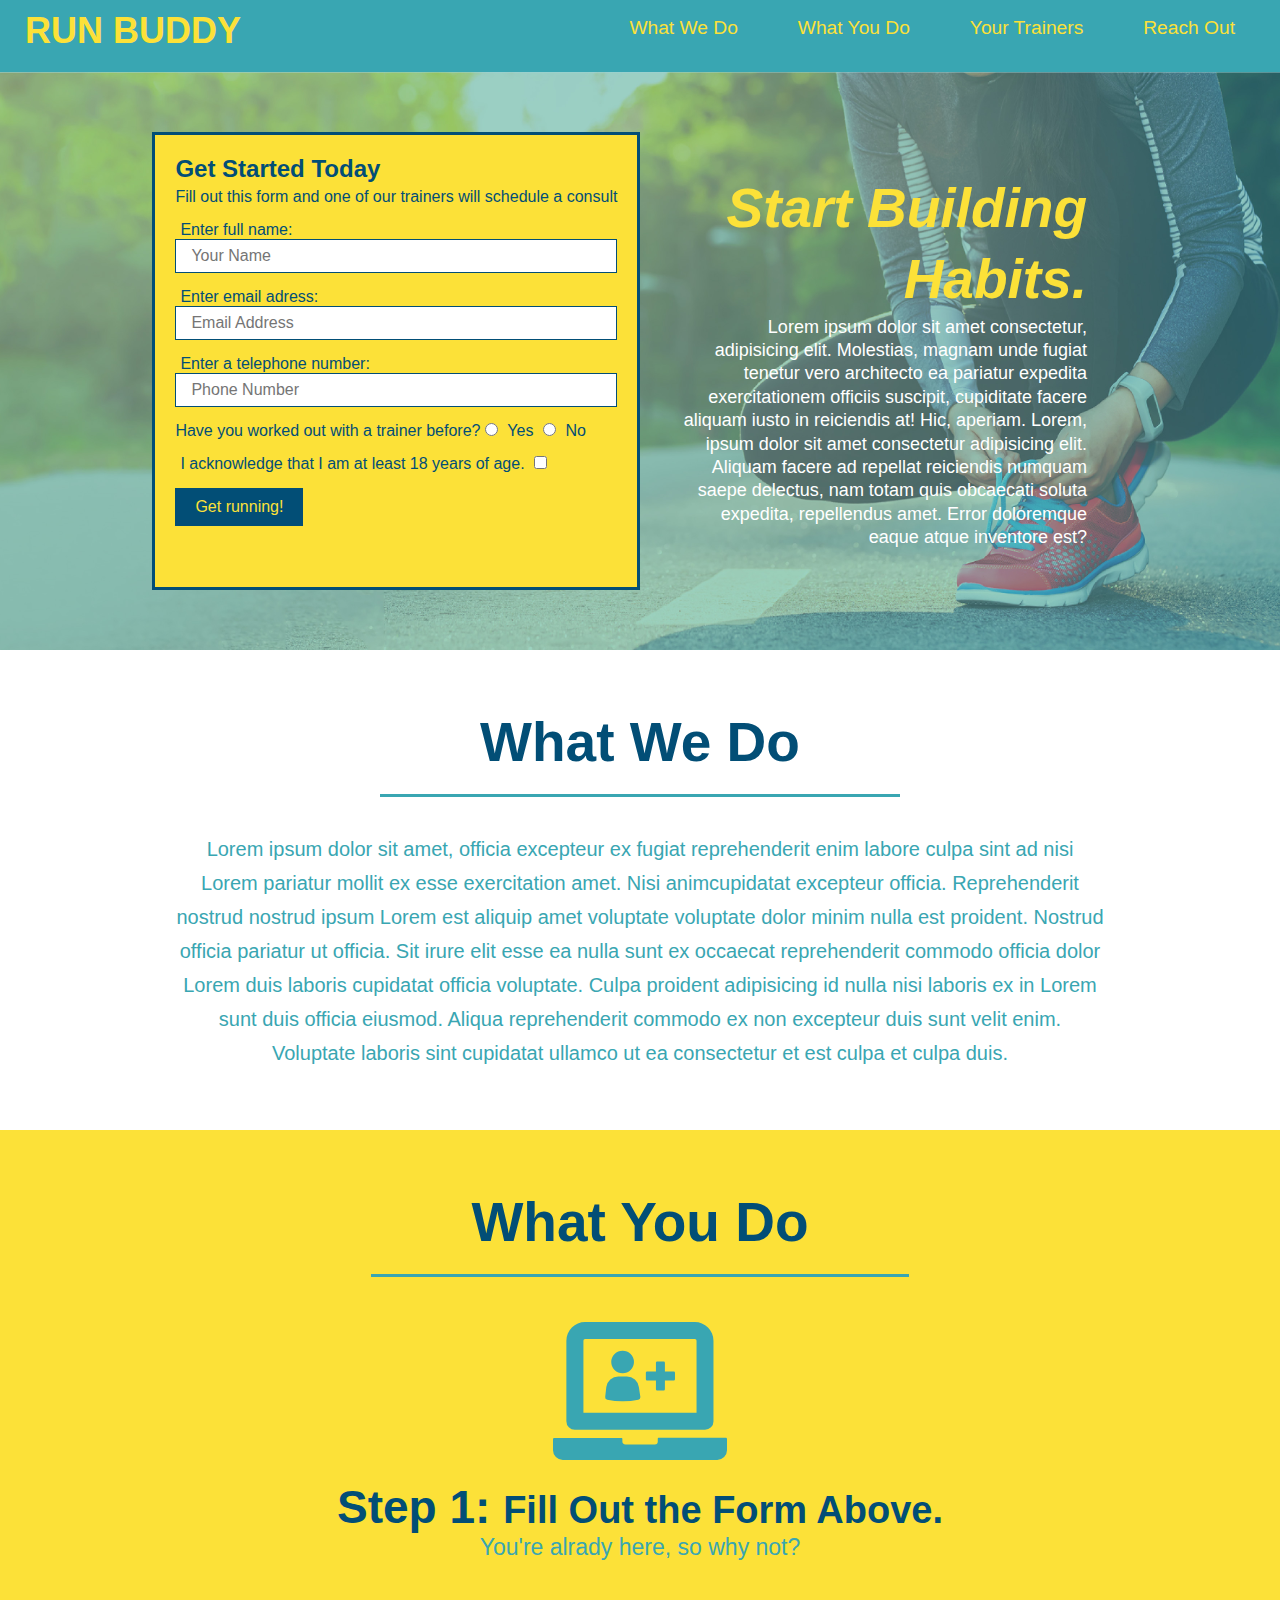
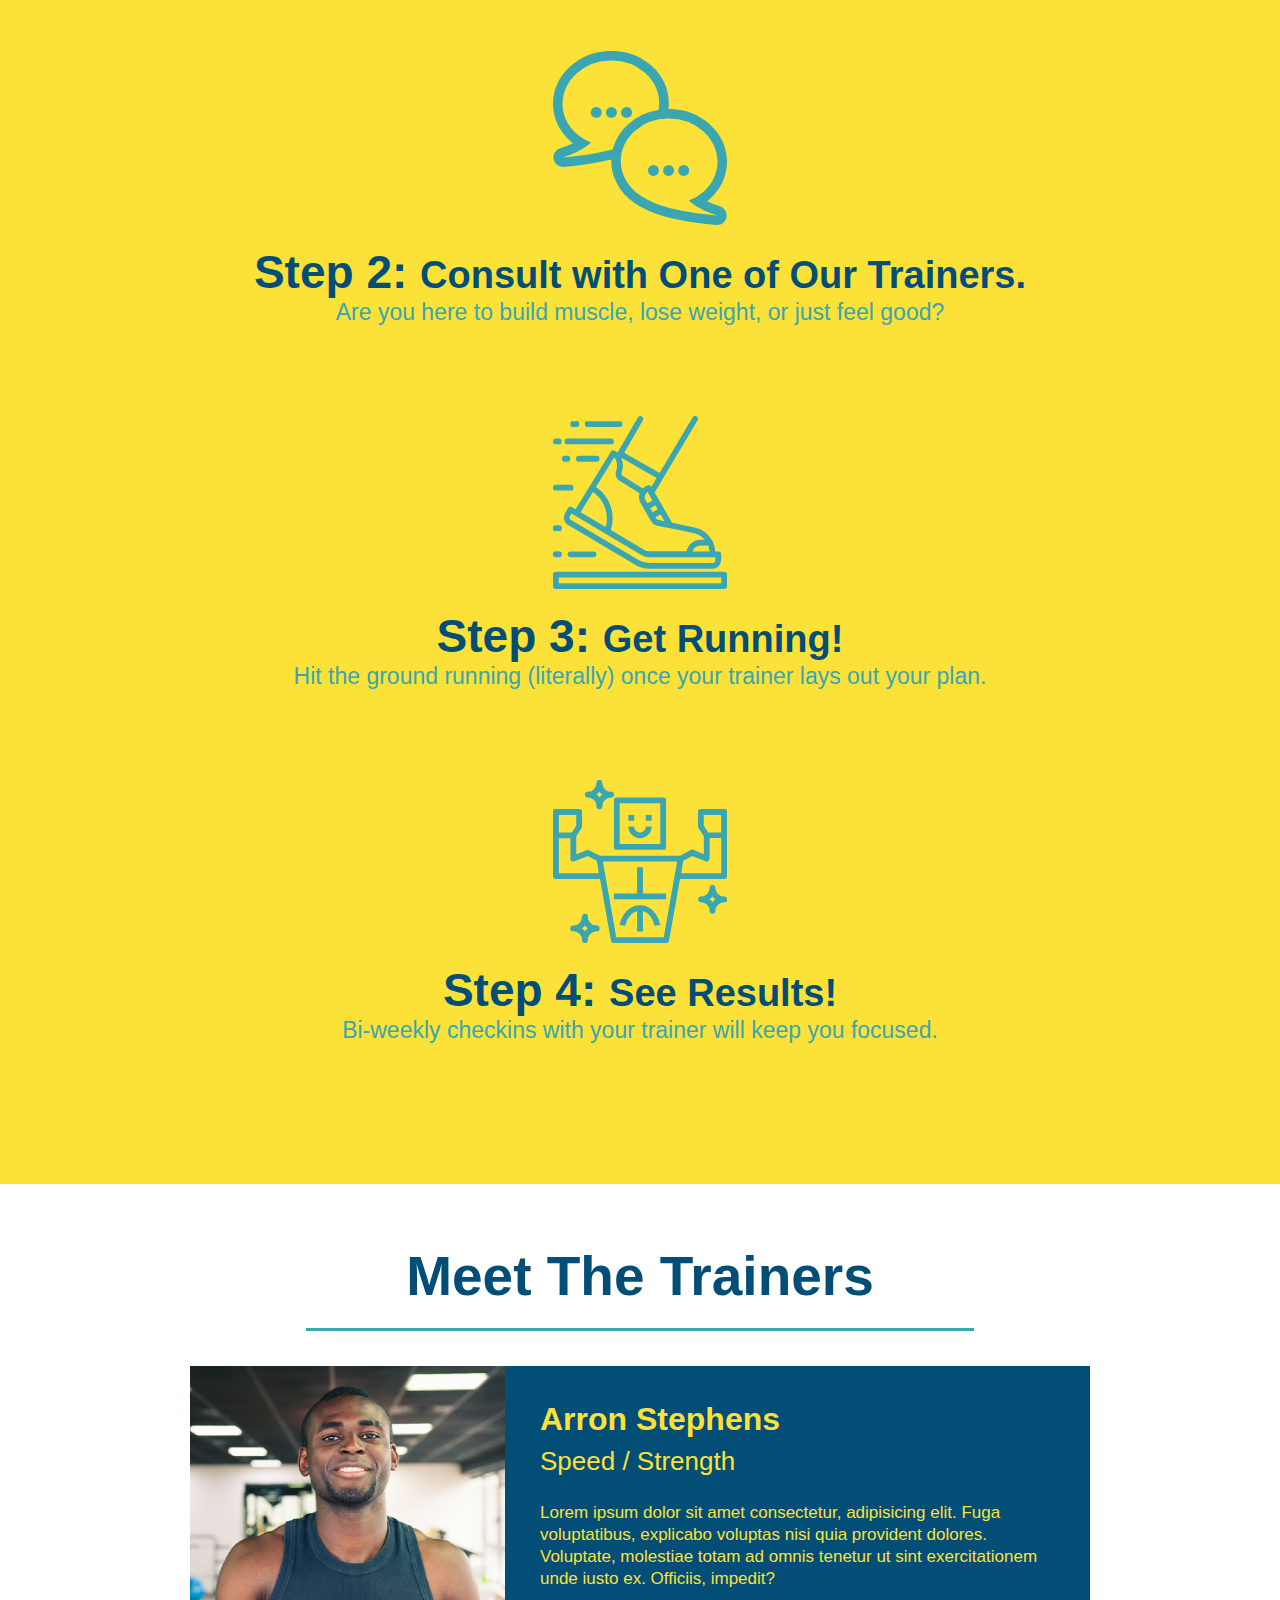
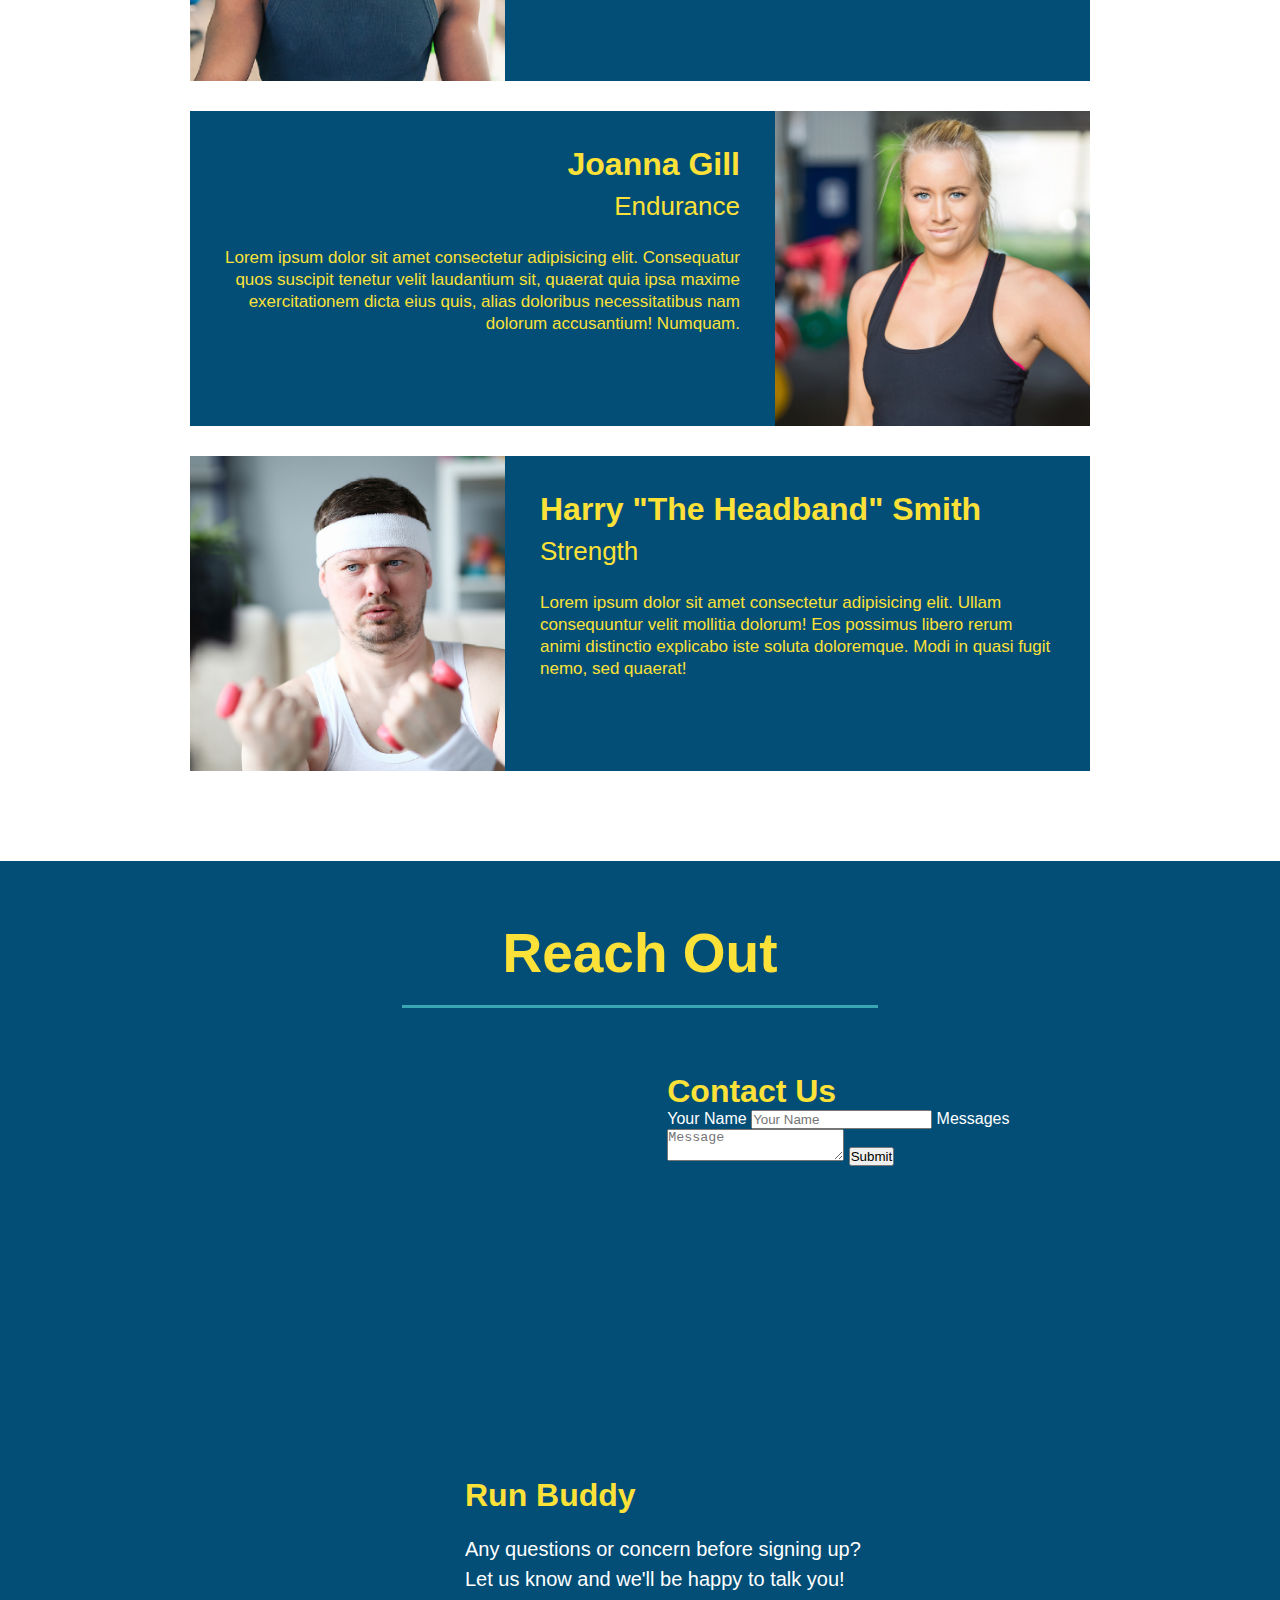
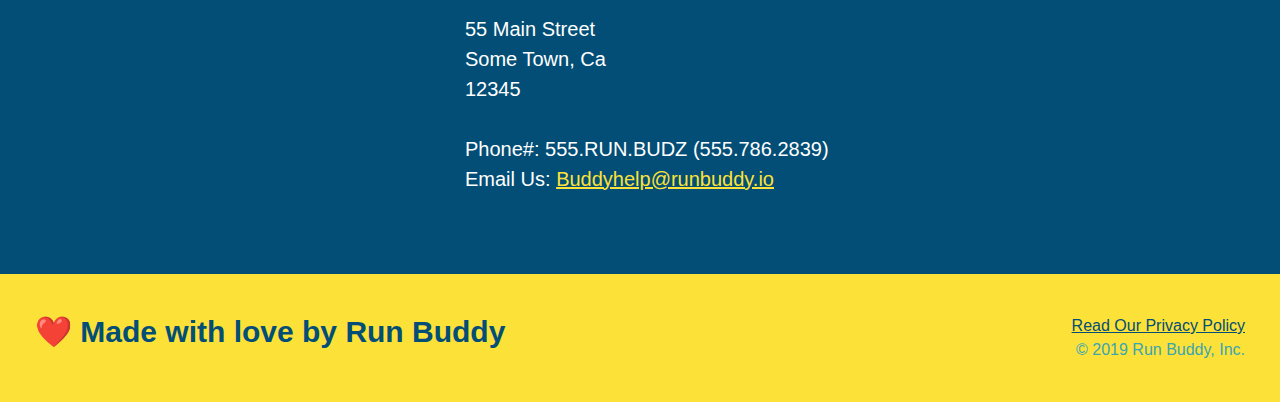
==== index.html @ 0b2ccf2e "add flexbox to the hero" ====
<!DOCTYPE html5>
<html lang="en">
    <head>
        <meta charset="UTF-8"  />
        <title>Run Buddy</title>
        <link rel="stylesheet" href="./assets/css/style.css" />        
    </head>
    <body>
        <!-- navigation -->
        <header>
            <h1>
                <a heref="/">RUN BUDDY</a>
            </h1>
            <nav>
                <!-- Unordered list element -->
                <ul>
                    <!-- list item element -->
                    <li>
                        <!-- Anchor element -->
                        <a href="#what-we-do">What We Do</a>
                    </li>
                    <li>
                       <a href="#what-you-do">What You Do</a>
                    </li>
                    <li>
                        <a href="#your-trainers">Your Trainers</a>
                    </li>
                    <li>
                        <a href="#reach-out">Reach Out</a>
                    </li>
                </ul>
            </nav>
        </header>
        <section class="hero">
            <div class="hero-form">
                <h3>Get Started Today</h3>
                <p>Fill out this form and one of our trainers will schedule a consult</p>
                <!-- Form Element -->
                <form>
                    <!-- Input label for name -->
                    <label for="name">Enter full name:</label>
                    <input type="text" placeholder="Your Name" name="name" id="name" class="form-input" />
                    <!-- Input for email adress -->
                    
                    <label for="email">Enter email adress:</label>
                    <input type="email" placeholder="Email Address" name="email" id="email" class="form-input" />
                    <!-- Input for phone number -->
                    
                    <label for="phone">Enter a telephone number:</label>
                    <input type="tel" placeholder="Phone Number" name="phone" id="phone" class="form-input" />
                    <p>
                        Have you worked out with a trainer before?
                        <input type="radio" name="trainer-confirm" id="trainer-yes" />
                        <label for="trainer-yes">Yes</label>
                        <input type="radio" name="trainer-confirm" id="trainer-no" />
                        <label for="trainer-no">No</label>
                    </p>
                    <p>
                        <label for="checkbox">
                            I acknowledge that I am at least 18 years of age.
                        </label>
                         <input type="checkbox" name="age-confirm" id="checkbox">   
                    </p>
                    <button type="submit"> 
                        Get running!
                    </button>
                </form>
            </div>
            <div class="hero-cta">
                <h2>Start Building Habits.</h2>
                <p>
                    Lorem ipsum dolor sit amet consectetur, adipisicing elit. Molestias, magnam unde fugiat tenetur vero architecto ea pariatur expedita exercitationem officiis suscipit, cupiditate facere aliquam iusto in reiciendis at! Hic, aperiam.
                    Lorem, ipsum dolor sit amet consectetur adipisicing elit. Aliquam facere ad repellat reiciendis numquam saepe delectus, nam totam quis obcaecati soluta expedita, repellendus amet. Error doloremque eaque atque inventore est?
                </p>
            </div>

        </section>

        <!-- hero/jumbotron -->

        <!-- "what we do" section -->
        <section id="what-we-do" class="intro">
            <h2 class="section-title primary-border">What We Do</h2>
            <p>Lorem ipsum dolor sit amet, officia excepteur ex fugiat reprehenderit enim
            labore culpa sint ad nisi Lorem pariatur mollit ex esse exercitation amet. Nisi
            animcupidatat excepteur officia. Reprehenderit nostrud nostrud ipsum Lorem est
            aliquip amet voluptate voluptate dolor minim nulla est proident. Nostrud officia
            pariatur ut officia. Sit irure elit esse ea nulla sunt ex occaecat reprehenderit
            commodo officia dolor Lorem duis laboris cupidatat officia voluptate. Culpa
            proident adipisicing id nulla nisi laboris ex in Lorem sunt duis officia
            eiusmod. Aliqua reprehenderit commodo ex non excepteur duis sunt velit enim.
            Voluptate laboris sint cupidatat ullamco ut ea consectetur et est culpa et
            culpa duis.
        </p>
        </section>

        <!-- "what you do" section -->
        <section id="what-you-do" class="steps">
            <h2 class="section-title secondary-border">What You Do</h2>
            <div>
                <img src="./assets/images/step-1.svg" alt="step 1">
                <h3>Step 1: <span>Fill Out the Form Above.</span></h3>
                <p>You're alrady here, so why not?</p>
            </div>
            <div>
                <img src="./assets/images/step-2.svg" alt="step 2">
                <h3>Step 2: <span>Consult with One of Our Trainers.</span></h3>
                <p>Are you here to build muscle, lose weight, or just feel good?</p>
            </div>
            <div>
                <img src="./assets/images/step-3.svg" alt="step 3">
                <h3>Step 3: <span>Get Running!</span></h3>
                <p>Hit the ground running (literally) once your trainer lays out your plan.</p>
            </div>
            <div>
                <img src="./assets/images/step-4.svg" alt="step 4">
                <h3>Step 4: <span>See Results!</span></h3>
                <p>Bi-weekly checkins with your trainer will keep you focused.</p>
            </div>
        </section>

        <!-- "meet the trainers" section-->
        <section id="your-trainers" class="trainers">
            <h2 class="section-title primary-border">Meet The Trainers</h2>
            <article class="trainer">
                <img src="./assets/images/trainer-1.jpg" alt="Arron Stephens in the gym">
                <div class="trainer-bio text-left">
                    <h3>Arron Stephens</h3>
                    <h4>Speed / Strength</h4>
                    <p>
                        Lorem ipsum dolor sit amet consectetur, adipisicing elit. Fuga voluptatibus, explicabo voluptas nisi quia provident dolores. Voluptate, molestiae totam ad omnis tenetur ut sint exercitationem unde iusto ex. Officiis, impedit?
                    </p>
                </div>
            </article>
            <article class="trainer-2">
                <img src="./assets/images/trainer-2.jpg" alt="Joanna Gill in the gym">
                <div class="trainer-bio-2 text-right">
                    <h3>Joanna Gill</h3>
                    <h4>Endurance</h4>
                    <p>
                        Lorem ipsum dolor sit amet consectetur adipisicing elit. Consequatur quos suscipit tenetur velit laudantium sit, quaerat quia ipsa maxime exercitationem dicta eius quis, alias doloribus necessitatibus nam dolorum accusantium! Numquam.
                    </p>
                </div>
            </article>
            <article class="trainer">
                <img src="./assets/images/trainer-3.jpg" alt="Harry Smith carrying weights">
                <div class="trainer-bio text-left">
                    <h3>Harry "The Headband" Smith</h3>
                    <h4>Strength</h4>
                    <p>Lorem ipsum dolor sit amet consectetur adipisicing elit. Ullam consequuntur velit mollitia dolorum! Eos possimus libero rerum animi distinctio explicabo iste soluta doloremque. Modi in quasi fugit nemo, sed quaerat!</p>
                </div>
            </article>
        </section>

        <!-- "reach out" section-->
        <section id="reach-out" class="contact">
            <h2 class="section-title secondary-border">Reach Out</h2>
            <div class="contact-info">
                <iframe src="https://www.google.com/maps/embed?pb=!1m18!1m12!1m3!1d55130.48835292539!2d-81.58523790786124!3d30.27539481930616!2m3!1f0!2f0!3f0!3m2!1i1024!2i768!4f13.1!3m3!1m2!1s0x88e5b57528f1105f%3A0x3a26abebd5efa899!2s9750%20Anders%20Blvd%2C%20Jacksonville%2C%20FL%2032246!5e0!3m2!1sen!2sus!4v1619059342666!5m2!1sen!2sus" width="600" height="450" style="border:0;" allowfullscreen="" loading="lazy"></iframe>
                <div class="contact-form">
                    <h3>Contact Us</h3>
                    <form>
                        <label for="contact-name">Your Name</label>
                        <input type="text" id="contact-name" placeholder="Your Name">

                        <label for="contact-message">Messages</label>
                        <textarea id="contact-message" placeholder="Message"></textarea>

                        <button type="submit">Submit</button>
                    </form>
                </div>
                <div>
                <h3>Run Buddy</h3>
                <p>Any questions or concern before signing up?
                <br>
                Let us know and we'll be happy to talk you!
                </p>
                <address>
                    55 Main Street <br>
                    Some Town, Ca <br>
                    12345 <br>
                    <br>
                    Phone#: 555.RUN.BUDZ (555.786.2839) <br>
                    Email Us: <a href="mailto:buddyhelp@runbuddy.io">Buddyhelp@runbuddy.io</a>
                </address>
                </div>
            </div>
        </section>

        <!-- footer -->
        <footer>
            <h2>❤️ Made with love by Run Buddy</h2>
            <div>
                <a href="./privacy-policy.html">Read Our Privacy Policy</a><br />
                &copy; 2019 Run Buddy, Inc.
            </div>
        </footer>
    </body>
</html>
---- assets/css/style.css ----
* {
  margin: 0;
  padding: 0;
  box-sizing: border-box;
}
header {
  /* Padding can be applied all together */
  padding-top: 10px;
  padding-right: 15px;
  padding-bottom: 20px;
  padding-left: 25px;
  background-color: #39a6b2;
  display: flex;
  justify-content: space-between;
  flex-wrap: wrap;
}

header a {
  /* header a considers all the headers */
  text-decoration: none;
  color: #fce138;
}
body {
  /* This is how you leave a comment in CSS */
  color: #39a6b2;
  font-family: Helvetica, Arial, sans-serif;
}
header nav {
  margin: 7px 0;
}
header nav ul {
  display: flex;
  flex-wrap: wrap;
  justify-content: space-between;
  align-items: center;
  list-style: none;
}
header nav ul li a {
  margin: 0 30px;
  font-weight: lighter;
  font-size: 1.5vw;
}
header h1 {
  font-weight: bold;
  font-size: 36px;
  color: #fce138;
  margin: 0;
}
footer {
  display: flex;
  background: #fce138;
  width: 100%;
  padding: 40px 35px;
  justify-content: space-between;
  flex-wrap: wrap;
}
footer h2 {
  color: #024e76;
  font-size: 30px;
  margin: 0;
}
footer div {
  line-height: 1.5;
  text-align: right;
}
footer a {
  color: #024e76;
}
section {
  padding: 60px;
}
/* Hero style start */
.hero {
  background-image: url(../images/flipped-hero-image.jpg);
  background-size: cover;
  background-position: center;
  display: flex;
  justify-content: center;
  flex-wrap: wrap;
}
.hero-form {
  background-color: #fce138;
  padding: 20px;
  color: #024e76;
  border: solid 3px #024e76;
}
.hero-form h3 {
  margin: 0;
  font-size: 24px;
}
.hero-form p {
  margin: 5px 0 15px 0;
}
.hero-cta {
  width: 35%;
  text-align: right;
  margin: 3.5%;
  color: #fff;
  font-size: 18px;
  line-height: 1.3;
}
.hero-cta h2 {
  font-style: italic;
  font-size: 55px;
  color: #fce138;
}

.form-input {
  border: 1px solid #024e76;
  display: block;
  padding: 7px 15px;
  font-size: 16px;
  color: #024e76;
  width: 100%;
  margin-bottom: 15px;
}
.hero-form label {
  margin: 0 5px;
}
.hero-form button {
  color: #fce138;
  background-color: #024e76;
  border: none;
  padding: 10px 20px;
  font-size: 16px;
}

/* Hero Style end */
.intro {
  text-align: center;
}

/* What We Do section */
.intro p {
  line-height: 1.7;
  color: #39a6b2;
  width: 80%;
  font-size: 20px;
  margin: 0 auto;
}
/* End of What We Do section */

/* What You Do sections/steps */

.steps {
  text-align: center;
  background: #fce138;
}
.section-title {
  font-size: 55px;
  color: #024e76;
  margin-bottom: 35px;
  padding: 0 100px 20px 100px;
  border-bottom: 3px solid;
  display: inline-block;
}
.primary-border {
  border-color: #fce138;
}
.secondary-border {
  border-color: #39a6b2;
}
.steps div {
  margin-bottom: 80px;
}
.steps img {
  width: 15%;
  margin: 10px 0;
}
.steps h3 {
  color: #024e76;
  font-size: 46px;
  margin-top: 10px;
}
.steps p {
  color: #39a6b2;
  font-size: 23px;
}
.steps span {
  font-size: 38px;
}

.trainers {
  text-align: center;
}
/* End of What You Do Section */

/* Trainer Arron */
.trainer img {
  float: left;
  width: 35%;
}
.trainer p {
  float: right;
}
.trainer {
  width: 900px;
  margin: 0 auto 30px auto;
  background: #024e76;
  color: #fce138;
  overflow: auto;
}
.trainer-bio {
  padding: 35px;
  float: left;
  width: 65%;
}
.trainer-bio h3 {
  font-size: 32px;
  margin-bottom: 8px;
}
.trainer-bio h4 {
  font-weight: lighter;
  font-size: 26px;
  margin-bottom: 25px;
}
.trainer-bio p {
  font-size: 17px;
  line-height: 1.3;
}
/* End of Arron */

/* Trainer Joanna */
.trainer-2 img {
  float: right;
  width: 35%;
}
.trainer-2 p {
  float: left;
}
.trainer-bio-2 {
  padding: 35px;
  float: right;
  width: 65%;
}
.trainer-bio-2 h3 {
  font-size: 32px;
  margin-bottom: 8px;
}
.trainer-bio-2 h4 {
  font-weight: lighter;
  font-size: 26px;
  margin-bottom: 25px;
}
.trainer-bio-2 p {
  font-size: 17px;
  line-height: 1.3;
}
.trainer-2 {
  width: 900px;
  margin: 0 auto 30px auto;
  background: #024e76;
  color: #fce138;
  overflow: auto;
}
/* End of Joanna */

.text-left {
  text-align: left;
}
.text-right {
  text-align: right;
}

/* Reach Out Section */
.contact {
  text-align: center;
  background-color: #024e76;
}
.section-title {
  font-size: 55px;
  display: inline-block;
  padding: 0 100px 20px 100px;
  border-bottom: 3px solid #39a6b2;
  margin-bottom: 35px;
  color: #024e76;
}
.contact h2 {
  color: #fce138;
}
.contact-info iframe {
  width: 400px;
  height: 400px;
}
.contact-info div {
  width: 410px;
  display: inline-block;
  vertical-align: top;
  text-align: left;
  margin: 30px 0 0 60px;
  color: white;
}
.contact-info h3 {
  color: #fce138;
  font-size: 32px;
}
.contact-info p,
.contact-info address {
  margin: 20px 0;
  line-height: 1.5;
  font-size: 20px;
  font-style: normal;
}
.contact-info a {
  color: #fce138;
}
/* Reach Out End */
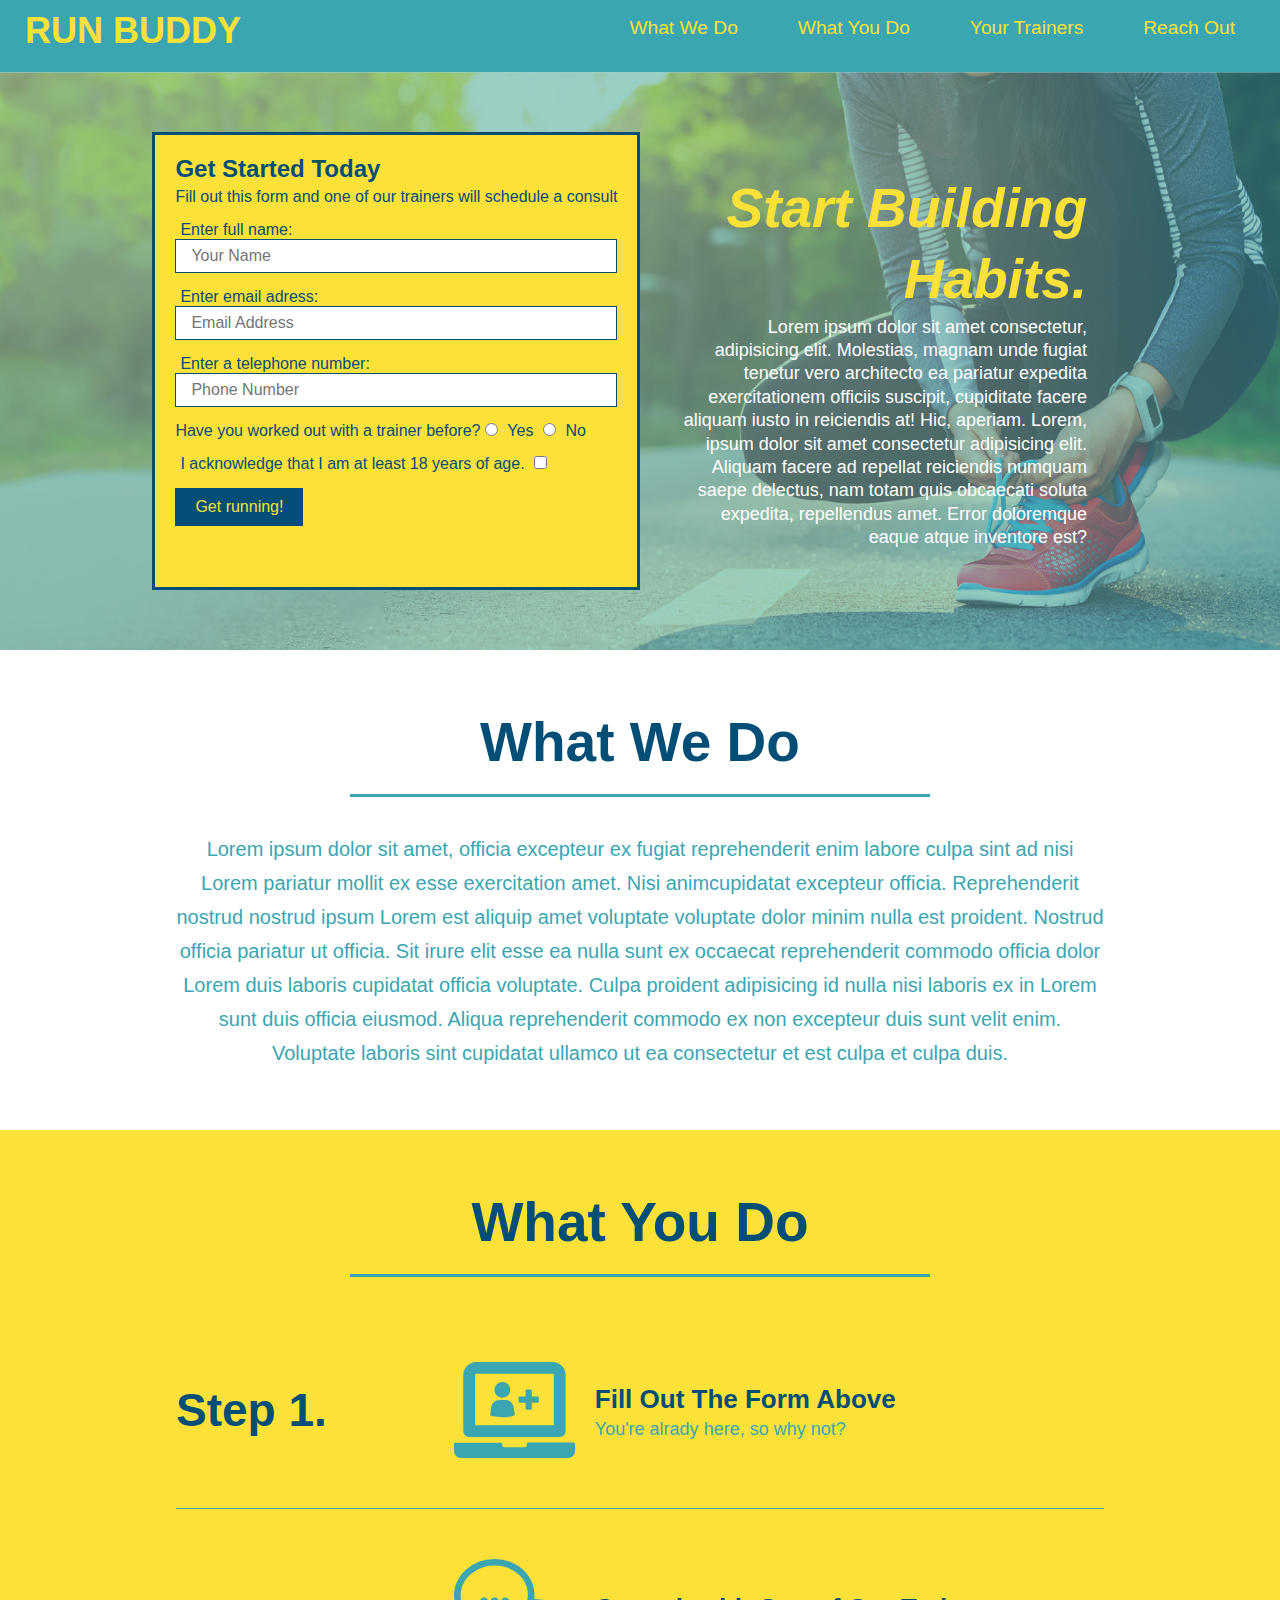
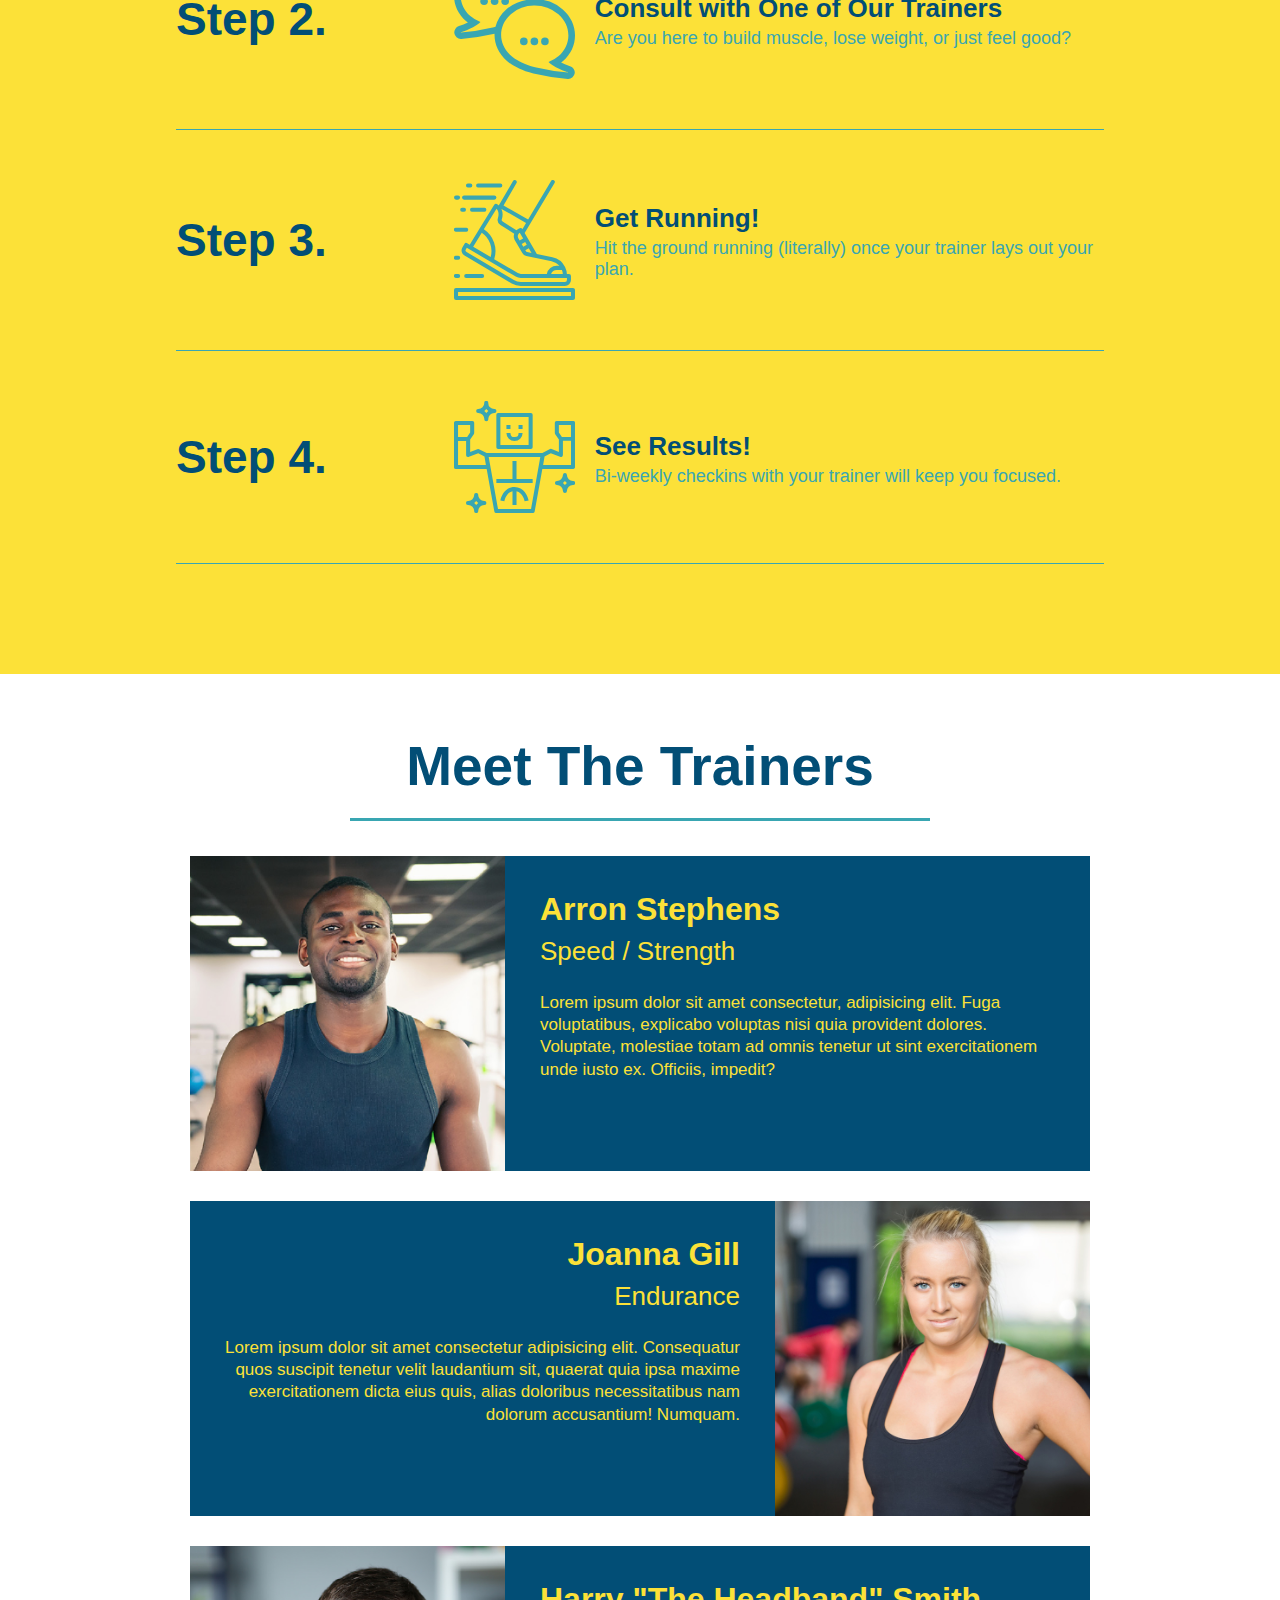
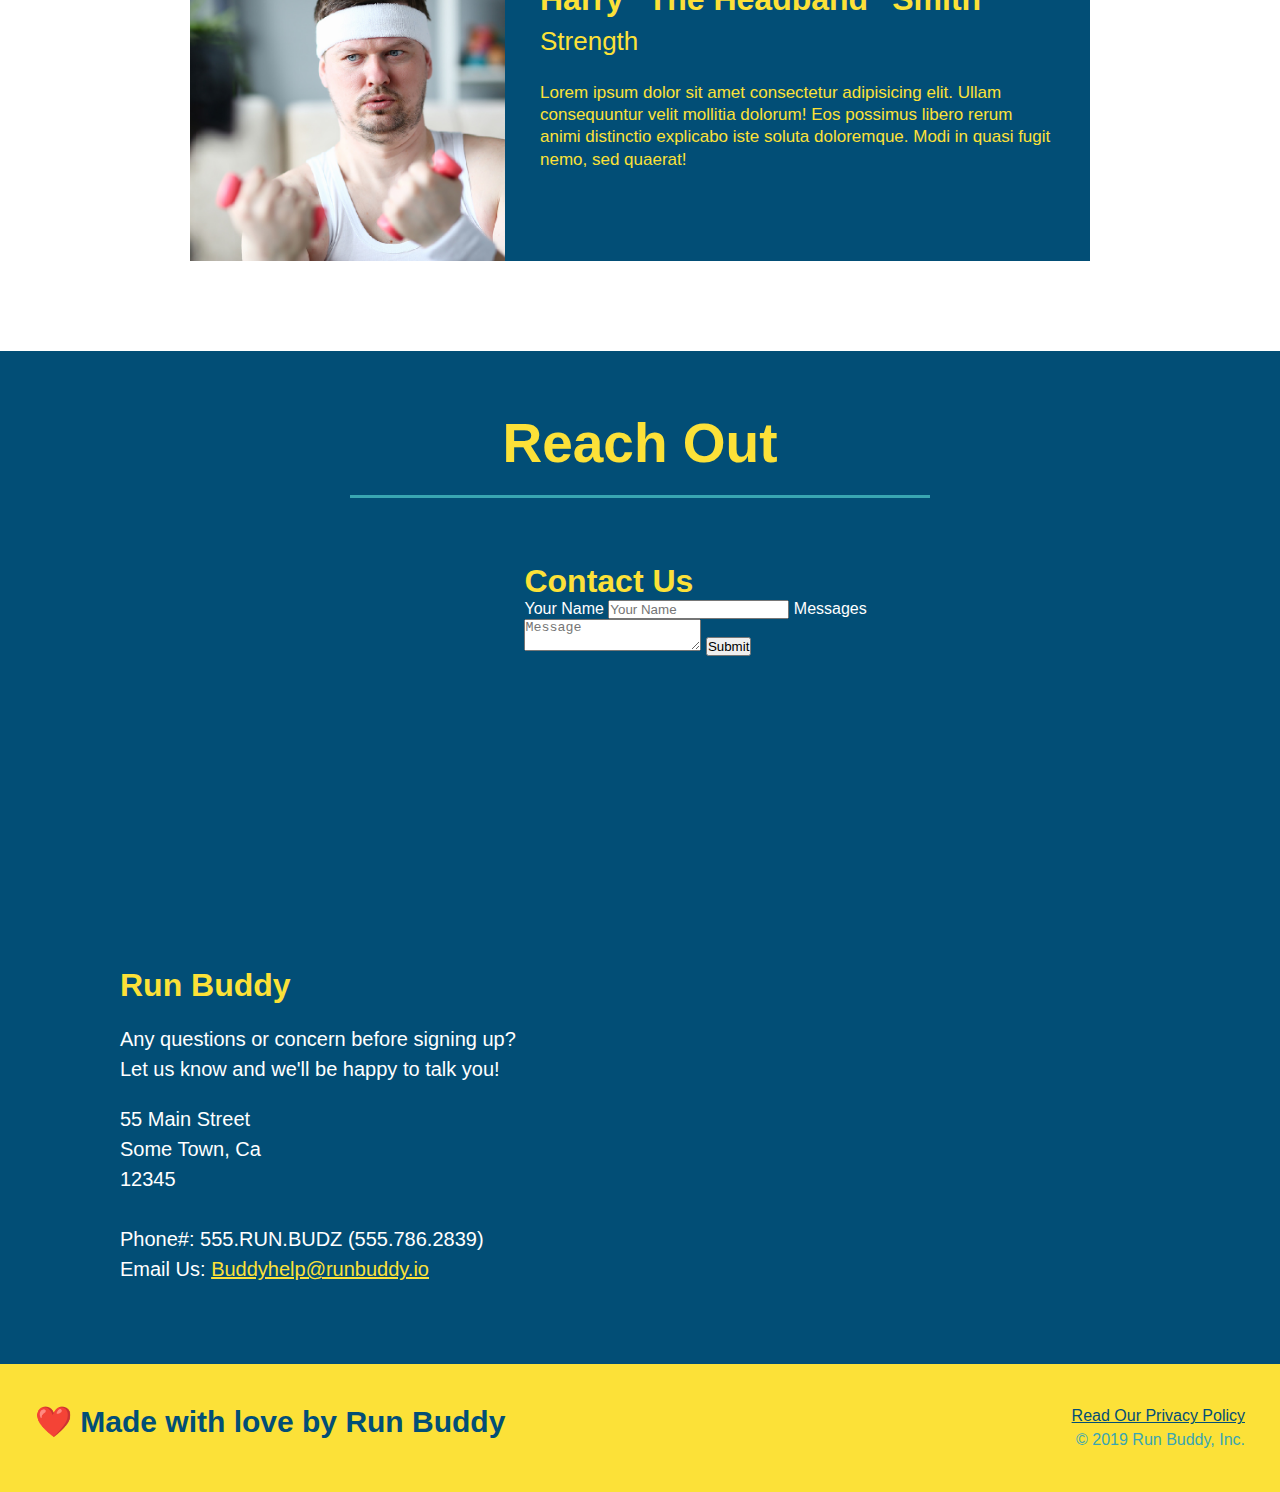
==== commit bc3ecda0: "add flexbox to the steps" ====
--- a/index.html
+++ b/index.html
@@ -80,7 +80,10 @@
 
         <!-- "what we do" section -->
         <section id="what-we-do" class="intro">
+            <div class="flex-row">
             <h2 class="section-title primary-border">What We Do</h2>
+            </div>
+            <div class="flex-row">
             <p>Lorem ipsum dolor sit amet, officia excepteur ex fugiat reprehenderit enim
             labore culpa sint ad nisi Lorem pariatur mollit ex esse exercitation amet. Nisi
             animcupidatat excepteur officia. Reprehenderit nostrud nostrud ipsum Lorem est
@@ -92,36 +95,74 @@
             Voluptate laboris sint cupidatat ullamco ut ea consectetur et est culpa et
             culpa duis.
         </p>
+        </div>
         </section>
 
         <!-- "what you do" section -->
         <section id="what-you-do" class="steps">
+            <div class="flex-row">
             <h2 class="section-title secondary-border">What You Do</h2>
-            <div>
-                <img src="./assets/images/step-1.svg" alt="step 1">
-                <h3>Step 1: <span>Fill Out the Form Above.</span></h3>
-                <p>You're alrady here, so why not?</p>
-            </div>
-            <div>
-                <img src="./assets/images/step-2.svg" alt="step 2">
-                <h3>Step 2: <span>Consult with One of Our Trainers.</span></h3>
-                <p>Are you here to build muscle, lose weight, or just feel good?</p>
-            </div>
-            <div>
-                <img src="./assets/images/step-3.svg" alt="step 3">
-                <h3>Step 3: <span>Get Running!</span></h3>
-                <p>Hit the ground running (literally) once your trainer lays out your plan.</p>
-            </div>
-            <div>
-                <img src="./assets/images/step-4.svg" alt="step 4">
-                <h3>Step 4: <span>See Results!</span></h3>
-                <p>Bi-weekly checkins with your trainer will keep you focused.</p>
+            </div>
+            <div class="step">
+                <h3>Step 1.</h3>
+                <div class="step-info">
+                    <div class="step-img">
+                        <img src="./assets/images/step-1.svg" alt="step 1">
+                    </div>
+                    <div class="step-text">
+                    <h4>Fill Out The Form Above</h4>
+                    <p>You're alrady here, so why not?</p>
+                 </div>
+                </div>
+            </div>
+            <div>
+                <div class="step">
+                    <h3>Step 2.</h3>
+                    <div class="step-info">
+                    <div class="step-img">
+                        <img src="./assets/images/step-2.svg" alt="step 2">
+                    </div>
+                    <div class="step-text">
+                        <h4>Consult with One of Our Trainers</h4>
+                        <p>Are you here to build muscle, lose weight, or just feel good?</p>
+                    </div>
+                </div>
+            </div>
+            <div>
+                <div class="step">
+                    <h3>Step 3.</h3>
+                    <div class="step-info">
+                    <div class="step-img">
+                        <img src="./assets/images/step-3.svg" alt="step 3">
+                    </div>
+                    <div class="step-text">
+                        <h4>Get Running!</h4>
+                        <p>Hit the ground running (literally) once your trainer lays out your plan.</p>
+                    </div>
+                    </div>
+                </div>
+            </div>
+            <div>
+                <div class="step">
+                    <h3>Step 4.</h3>
+                    <div class="step-info">
+                    <div class="step-img">
+                        <img src="./assets/images/step-4.svg" alt="step 4">
+                    </div>
+                    <div class="step-text">
+                        <h4>See Results!</h4>
+                        <p>Bi-weekly checkins with your trainer will keep you focused.</p>
+                    </div>
+                    </div>
+                </div>
             </div>
         </section>
 
         <!-- "meet the trainers" section-->
         <section id="your-trainers" class="trainers">
+            <div class="flex-row">
             <h2 class="section-title primary-border">Meet The Trainers</h2>
+            </div>
             <article class="trainer">
                 <img src="./assets/images/trainer-1.jpg" alt="Arron Stephens in the gym">
                 <div class="trainer-bio text-left">
@@ -154,7 +195,9 @@
 
         <!-- "reach out" section-->
         <section id="reach-out" class="contact">
+            <div class="flex-row">
             <h2 class="section-title secondary-border">Reach Out</h2>
+            </div>
             <div class="contact-info">
                 <iframe src="https://www.google.com/maps/embed?pb=!1m18!1m12!1m3!1d55130.48835292539!2d-81.58523790786124!3d30.27539481930616!2m3!1f0!2f0!3f0!3m2!1i1024!2i768!4f13.1!3m3!1m2!1s0x88e5b57528f1105f%3A0x3a26abebd5efa899!2s9750%20Anders%20Blvd%2C%20Jacksonville%2C%20FL%2032246!5e0!3m2!1sen!2sus!4v1619059342666!5m2!1sen!2sus" width="600" height="450" style="border:0;" allowfullscreen="" loading="lazy"></iframe>
                 <div class="contact-form">
--- a/assets/css/style.css
+++ b/assets/css/style.css
@@ -126,9 +126,6 @@
 }
 
 /* Hero Style end */
-.intro {
-  text-align: center;
-}
 
 /* What We Do section */
 .intro p {
@@ -137,52 +134,63 @@
   width: 80%;
   font-size: 20px;
   margin: 0 auto;
+  text-align: center;
 }
 /* End of What We Do section */
 
 /* What You Do sections/steps */
 
 .steps {
-  text-align: center;
   background: #fce138;
 }
-.section-title {
-  font-size: 55px;
-  color: #024e76;
-  margin-bottom: 35px;
-  padding: 0 100px 20px 100px;
-  border-bottom: 3px solid;
-  display: inline-block;
-}
+
 .primary-border {
   border-color: #fce138;
 }
 .secondary-border {
   border-color: #39a6b2;
 }
-.steps div {
-  margin-bottom: 80px;
-}
-.steps img {
-  width: 15%;
-  margin: 10px 0;
-}
-.steps h3 {
+.step h3 {
   color: #024e76;
   font-size: 46px;
-  margin-top: 10px;
-}
-.steps p {
+  flex: 1 30%;
+}
+.step-text p {
   color: #39a6b2;
-  font-size: 23px;
-}
-.steps span {
-  font-size: 38px;
-}
-
-.trainers {
-  text-align: center;
-}
+  font-size: 18px;
+}
+.step-text h4 {
+  font-size: 26px;
+  line-height: 1.5;
+  color: #024e76;
+}
+.step {
+  margin: 50px auto;
+  padding-bottom: 50px;
+  width: 80%;
+  border-bottom: 1px solid #39a6b2;
+  display: flex;
+  flex-wrap: wrap;
+  align-items: center;
+  justify-content: space-between;
+}
+.step-info {
+  flex: 2 70%;
+  display: flex;
+  flex-wrap: wrap;
+  align-items: center;
+}
+.step-img {
+  flex: 1 12%;
+  margin-right: 20px;
+}
+.step-text {
+  flex: 12;
+}
+.step-img img {
+  max-width: 100%;
+}
+.trainers 
 /* End of What You Do Section */
 
 /* Trainer Arron */
@@ -261,19 +269,22 @@
 .text-right {
   text-align: right;
 }
+.flex-row {
+  display: flex;
+}
 
 /* Reach Out Section */
 .contact {
-  text-align: center;
   background-color: #024e76;
 }
 .section-title {
   font-size: 55px;
-  display: inline-block;
-  padding: 0 100px 20px 100px;
   border-bottom: 3px solid #39a6b2;
-  margin-bottom: 35px;
-  color: #024e76;
+  color: #024e76;
+  padding-bottom: 20px;
+  text-align: center;
+  margin: 0 auto 35px auto;
+  width: 50%;
 }
 .contact h2 {
   color: #fce138;
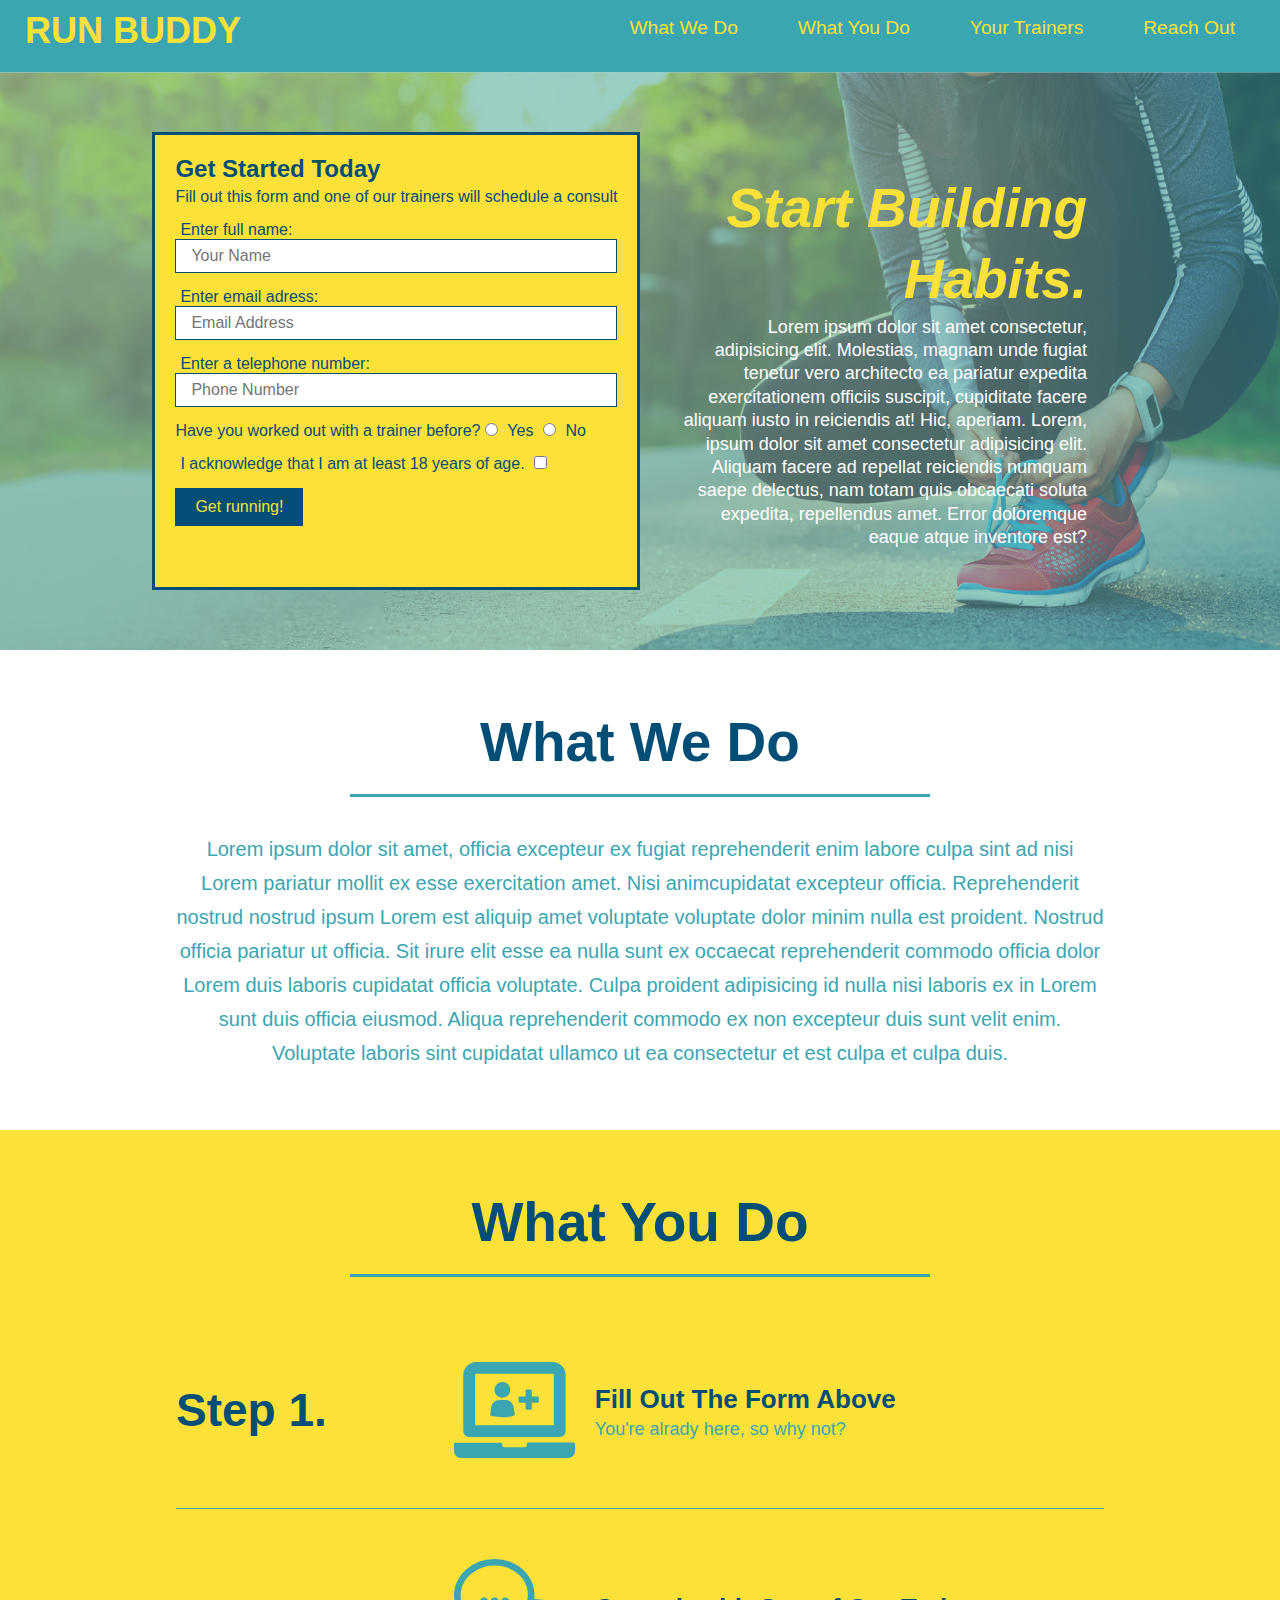
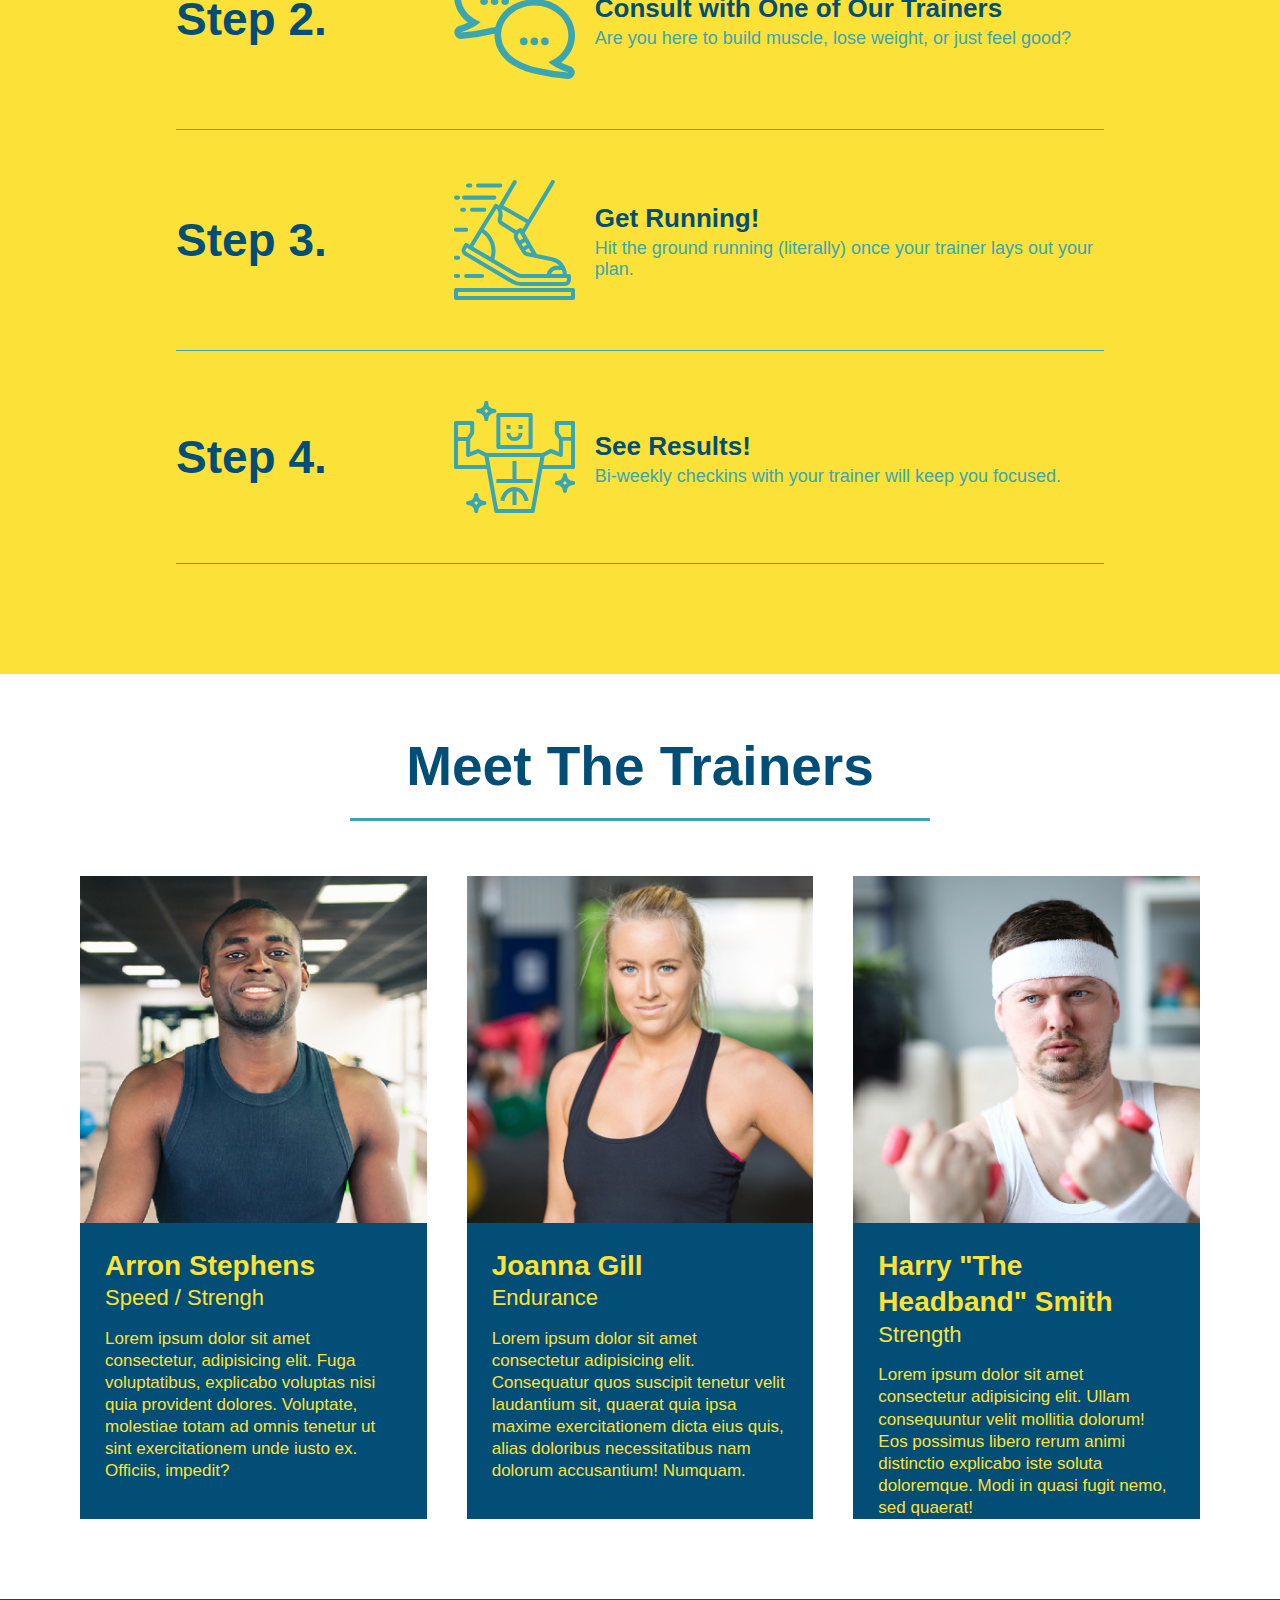
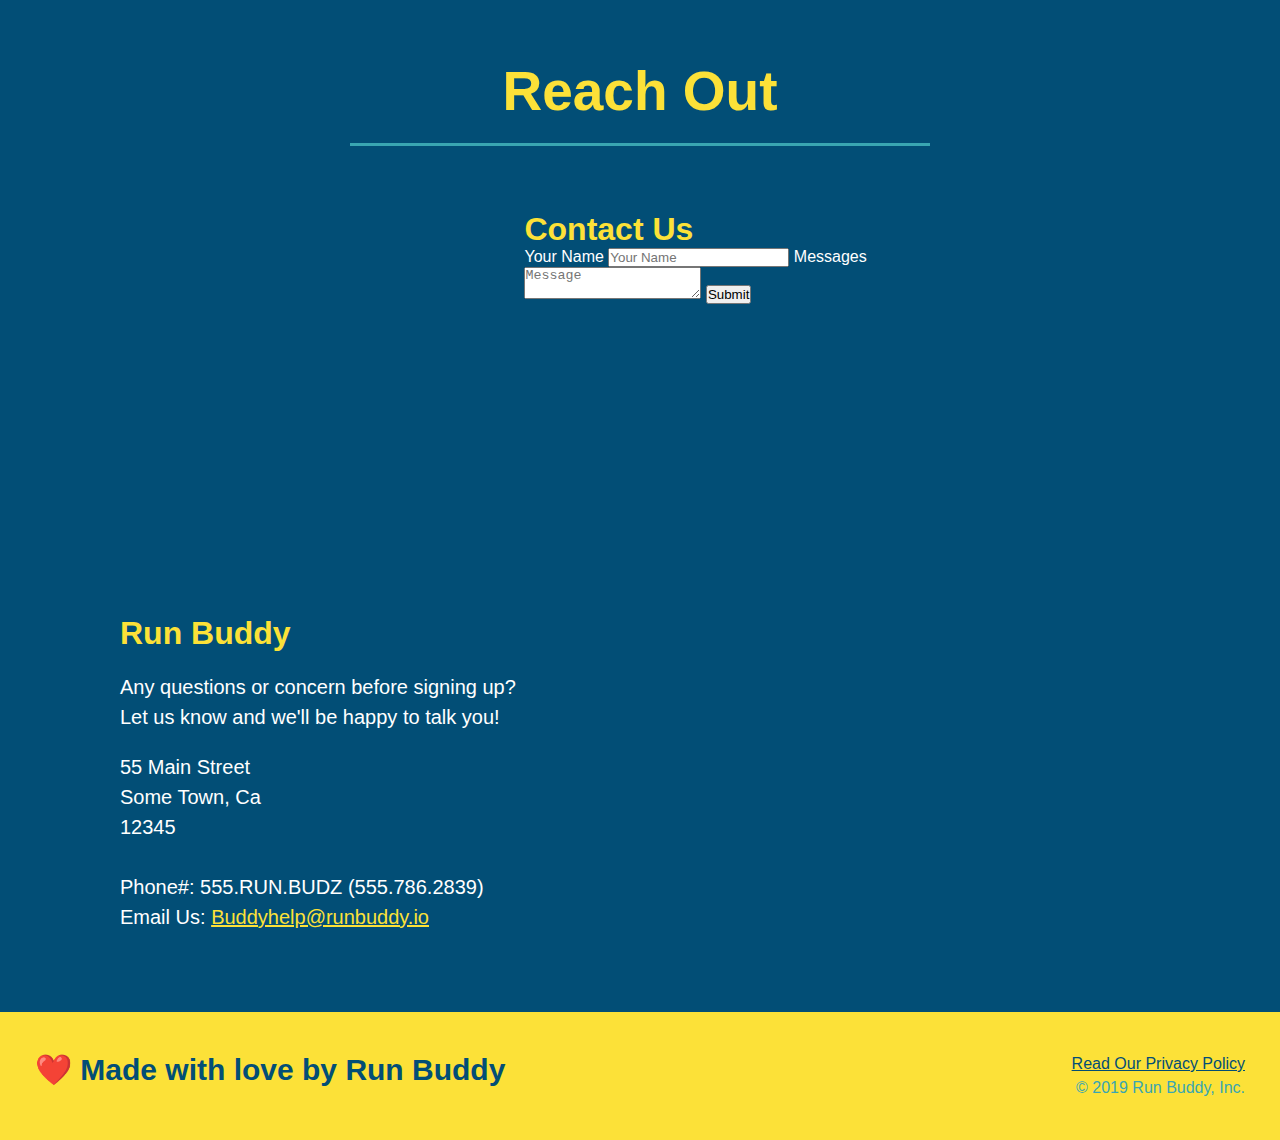
==== commit c48201ff: "add flexbox to the trainers" ====
--- a/index.html
+++ b/index.html
@@ -157,27 +157,28 @@
                 </div>
             </div>
         </section>
-
         <!-- "meet the trainers" section-->
-        <section id="your-trainers" class="trainers">
+        <div class="trainers">
+        <section id="your-trainers">
             <div class="flex-row">
             <h2 class="section-title primary-border">Meet The Trainers</h2>
             </div>
+            <div class="trainers">
             <article class="trainer">
                 <img src="./assets/images/trainer-1.jpg" alt="Arron Stephens in the gym">
-                <div class="trainer-bio text-left">
-                    <h3>Arron Stephens</h3>
-                    <h4>Speed / Strength</h4>
+                <div class="trainer-bio">
+                    <h3 class="trainer-name">Arron Stephens</h3>
+                    <h4 class="trainer-role">Speed / Strengh</h4>
                     <p>
                         Lorem ipsum dolor sit amet consectetur, adipisicing elit. Fuga voluptatibus, explicabo voluptas nisi quia provident dolores. Voluptate, molestiae totam ad omnis tenetur ut sint exercitationem unde iusto ex. Officiis, impedit?
                     </p>
                 </div>
             </article>
-            <article class="trainer-2">
+            <article class="trainer">
                 <img src="./assets/images/trainer-2.jpg" alt="Joanna Gill in the gym">
-                <div class="trainer-bio-2 text-right">
-                    <h3>Joanna Gill</h3>
-                    <h4>Endurance</h4>
+                <div class="trainer-bio">
+                    <h3 class="trainer-name">Joanna Gill</h3>
+                    <h4 class="trainer-role">Endurance</h4>
                     <p>
                         Lorem ipsum dolor sit amet consectetur adipisicing elit. Consequatur quos suscipit tenetur velit laudantium sit, quaerat quia ipsa maxime exercitationem dicta eius quis, alias doloribus necessitatibus nam dolorum accusantium! Numquam.
                     </p>
@@ -185,14 +186,14 @@
             </article>
             <article class="trainer">
                 <img src="./assets/images/trainer-3.jpg" alt="Harry Smith carrying weights">
-                <div class="trainer-bio text-left">
-                    <h3>Harry "The Headband" Smith</h3>
-                    <h4>Strength</h4>
+                <div class="trainer-bio">
+                    <h3 class="trainer-name">Harry "The Headband" Smith</h3>
+                    <h4 class="trainer-role">Strength</h4>
                     <p>Lorem ipsum dolor sit amet consectetur adipisicing elit. Ullam consequuntur velit mollitia dolorum! Eos possimus libero rerum animi distinctio explicabo iste soluta doloremque. Modi in quasi fugit nemo, sed quaerat!</p>
                 </div>
             </article>
-        </section>
-
+            </div>
+        </section>
         <!-- "reach out" section-->
         <section id="reach-out" class="contact">
             <div class="flex-row">
--- a/assets/css/style.css
+++ b/assets/css/style.css
@@ -190,77 +190,49 @@
 .step-img img {
   max-width: 100%;
 }
-.trainers 
+
 /* End of What You Do Section */
+
+.trainers {
+  width: 100%;
+  margin: 0 auto;
+  display: flex;
+  flex-wrap: wrap;
+  justify-content: space-around;
+}
 
 /* Trainer Arron */
 .trainer img {
-  float: left;
-  width: 35%;
+  width: 100%;
 }
 .trainer p {
   float: right;
 }
 .trainer {
-  width: 900px;
-  margin: 0 auto 30px auto;
+  margin: 20px;
   background: #024e76;
   color: #fce138;
-  overflow: auto;
+  flex: 1;
 }
 .trainer-bio {
-  padding: 35px;
-  float: left;
-  width: 65%;
+  padding: 25px;
+  line-height: 1.3;
 }
 .trainer-bio h3 {
-  font-size: 32px;
-  margin-bottom: 8px;
+  font-size: 28px;
 }
 .trainer-bio h4 {
   font-weight: lighter;
-  font-size: 26px;
-  margin-bottom: 25px;
+  font-size: 22px;
+  margin-bottom: 15px;
 }
 .trainer-bio p {
   font-size: 17px;
-  line-height: 1.3;
 }
 /* End of Arron */
 
 /* Trainer Joanna */
-.trainer-2 img {
-  float: right;
-  width: 35%;
-}
-.trainer-2 p {
-  float: left;
-}
-.trainer-bio-2 {
-  padding: 35px;
-  float: right;
-  width: 65%;
-}
-.trainer-bio-2 h3 {
-  font-size: 32px;
-  margin-bottom: 8px;
-}
-.trainer-bio-2 h4 {
-  font-weight: lighter;
-  font-size: 26px;
-  margin-bottom: 25px;
-}
-.trainer-bio-2 p {
-  font-size: 17px;
-  line-height: 1.3;
-}
-.trainer-2 {
-  width: 900px;
-  margin: 0 auto 30px auto;
-  background: #024e76;
-  color: #fce138;
-  overflow: auto;
-}
+
 /* End of Joanna */
 
 .text-left {
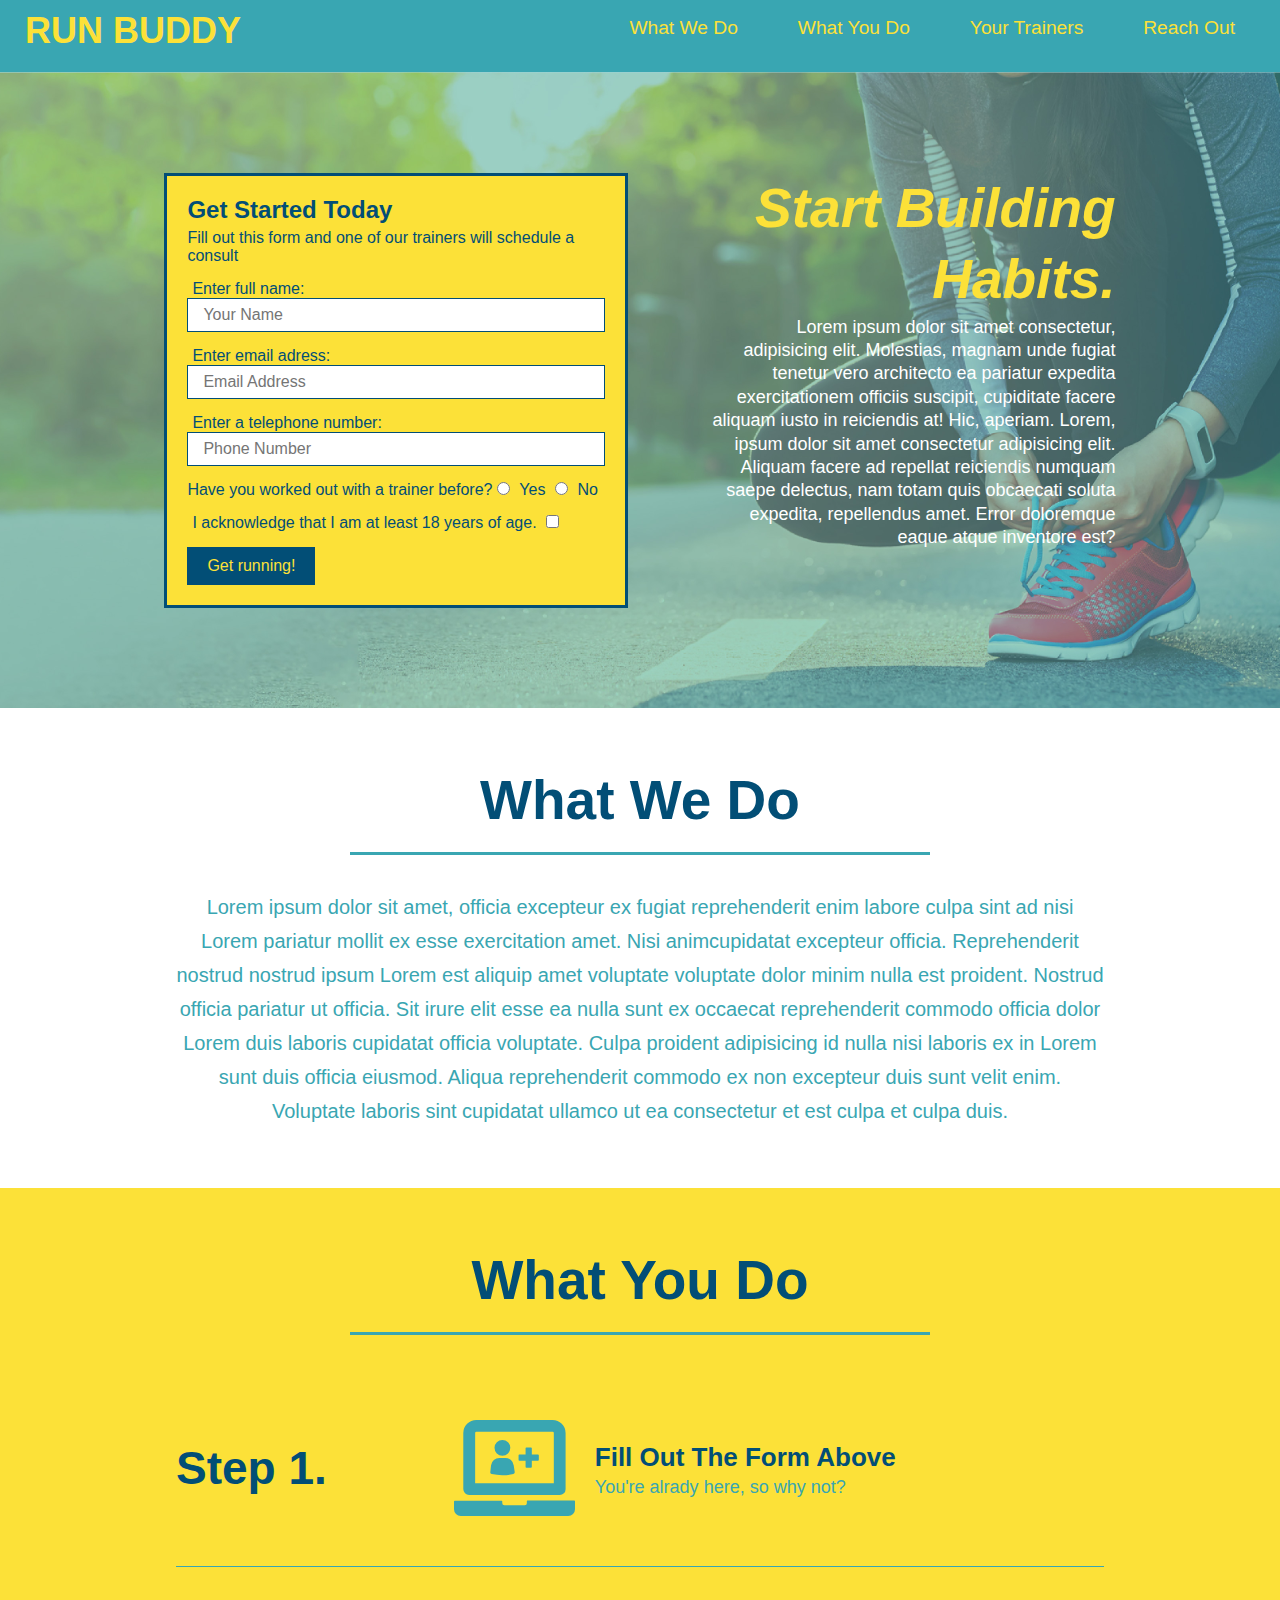
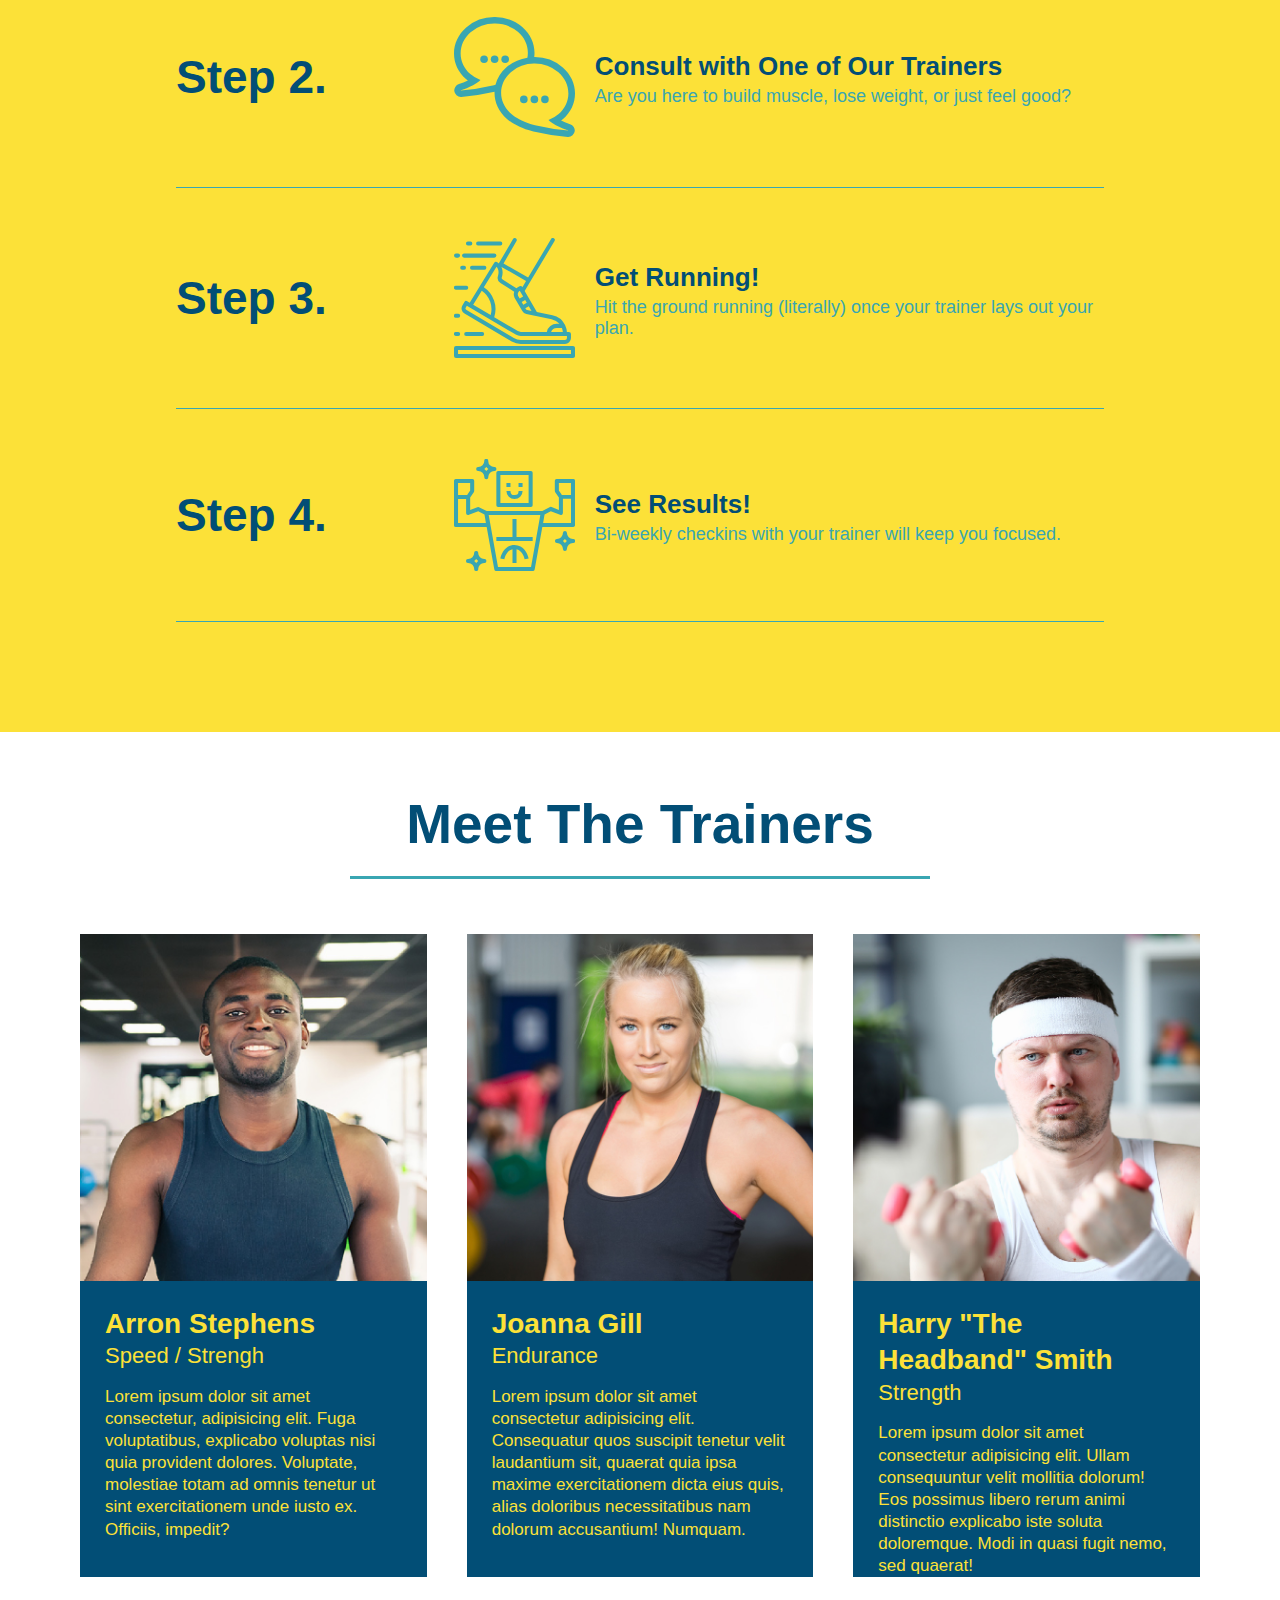
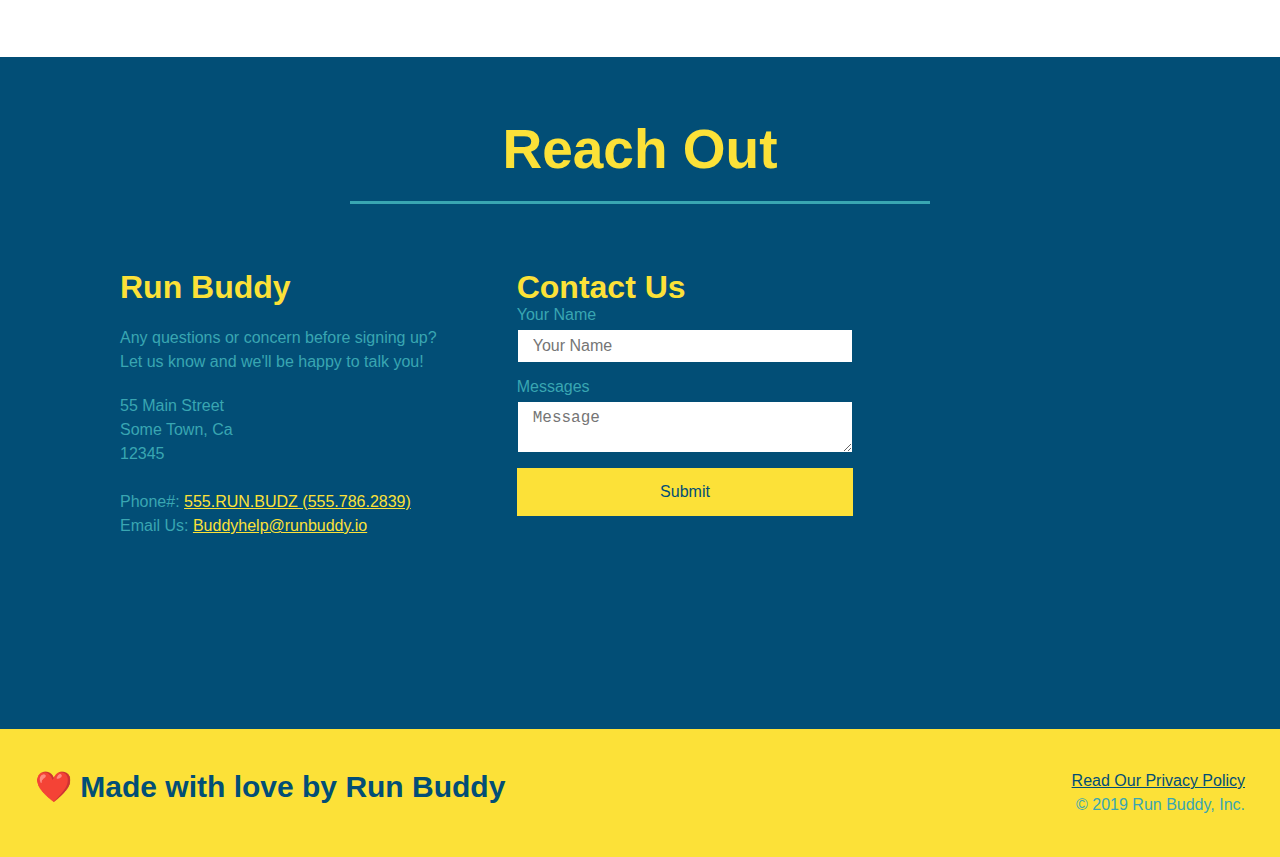
==== commit 4058b801: "flexbox added to contact us" ====
--- a/index.html
+++ b/index.html
@@ -199,36 +199,38 @@
             <div class="flex-row">
             <h2 class="section-title secondary-border">Reach Out</h2>
             </div>
-            <div class="contact-info">
-                <iframe src="https://www.google.com/maps/embed?pb=!1m18!1m12!1m3!1d55130.48835292539!2d-81.58523790786124!3d30.27539481930616!2m3!1f0!2f0!3f0!3m2!1i1024!2i768!4f13.1!3m3!1m2!1s0x88e5b57528f1105f%3A0x3a26abebd5efa899!2s9750%20Anders%20Blvd%2C%20Jacksonville%2C%20FL%2032246!5e0!3m2!1sen!2sus!4v1619059342666!5m2!1sen!2sus" width="600" height="450" style="border:0;" allowfullscreen="" loading="lazy"></iframe>
+                <div class="contact-info">
+                    <div>
+                        <h3>Run Buddy</h3>
+                        <p>Any questions or concern before signing up?
+                        <br>
+                        Let us know and we'll be happy to talk you!
+                        </p>
+                        <address>
+                            55 Main Street <br>
+                            Some Town, Ca <br>
+                            12345 <br>
+                            <br>
+                            Phone#: <a href="tel:555.786.2839">555.RUN.BUDZ (555.786.2839)</a> <br>
+                            Email Us: <a href="mailto:buddyhelp@runbuddy.io">Buddyhelp@runbuddy.io</a>
+                        </address>
+                    </div>
                 <div class="contact-form">
-                    <h3>Contact Us</h3>
-                    <form>
-                        <label for="contact-name">Your Name</label>
-                        <input type="text" id="contact-name" placeholder="Your Name">
-
-                        <label for="contact-message">Messages</label>
-                        <textarea id="contact-message" placeholder="Message"></textarea>
-
-                        <button type="submit">Submit</button>
-                    </form>
-                </div>
-                <div>
-                <h3>Run Buddy</h3>
-                <p>Any questions or concern before signing up?
-                <br>
-                Let us know and we'll be happy to talk you!
-                </p>
-                <address>
-                    55 Main Street <br>
-                    Some Town, Ca <br>
-                    12345 <br>
-                    <br>
-                    Phone#: 555.RUN.BUDZ (555.786.2839) <br>
-                    Email Us: <a href="mailto:buddyhelp@runbuddy.io">Buddyhelp@runbuddy.io</a>
-                </address>
-                </div>
-            </div>
+                        <h3>Contact Us</h3>
+                        <form>
+                            <label for="contact-name">Your Name</label>
+                            <input type="text" id="contact-name" placeholder="Your Name">
+                
+                            <label for="contact-message">Messages</label>
+                            <textarea id="contact-message" placeholder="Message"></textarea>
+                
+                            <button type="submit">Submit</button>
+                        </form>
+                </div>
+                        <iframe
+                            src="https://www.google.com/maps/embed?pb=!1m18!1m12!1m3!1d55130.48835292539!2d-81.58523790786124!3d30.27539481930616!2m3!1f0!2f0!3f0!3m2!1i1024!2i768!4f13.1!3m3!1m2!1s0x88e5b57528f1105f%3A0x3a26abebd5efa899!2s9750%20Anders%20Blvd%2C%20Jacksonville%2C%20FL%2032246!5e0!3m2!1sen!2sus!4v1619059342666!5m2!1sen!2sus"
+                            style="border:0;" frameborder="0" allowfullscreen></iframe>
+                </div>
         </section>
 
         <!-- footer -->
--- a/assets/css/style.css
+++ b/assets/css/style.css
@@ -83,6 +83,8 @@
   padding: 20px;
   color: #024e76;
   border: solid 3px #024e76;
+  width: 40%;
+  margin: 3.5%;
 }
 .hero-form h3 {
   margin: 0;
@@ -249,6 +251,15 @@
 .contact {
   background-color: #024e76;
 }
+.contact-info > * {
+  flex: 1;
+  margin: 15px;
+}
+.contact-info {
+  display: flex;
+  justify-content: space-between;
+  flex-wrap: wrap;
+}
 .section-title {
   font-size: 55px;
   border-bottom: 3px solid #39a6b2;
@@ -262,7 +273,6 @@
   color: #fce138;
 }
 .contact-info iframe {
-  width: 400px;
   height: 400px;
 }
 .contact-info div {
@@ -271,7 +281,6 @@
   vertical-align: top;
   text-align: left;
   margin: 30px 0 0 60px;
-  color: white;
 }
 .contact-info h3 {
   color: #fce138;
@@ -281,10 +290,30 @@
 .contact-info address {
   margin: 20px 0;
   line-height: 1.5;
-  font-size: 20px;
+  font-size: 16px;
   font-style: normal;
 }
 .contact-info a {
   color: #fce138;
 }
+.contact-form input,
+.contact-form textarea {
+  border: 1px solid #024e76;
+  display: block;
+  padding: 7px 15px;
+  font-size: 16px;
+  color: #024e76;
+  width: 100%;
+  margin-bottom: 15px;
+  margin-top: 5px;
+}
+.contact-form button {
+  width: 100%;
+  border: none;
+  background: #fce138;
+  color: #024e76;
+  text-align: center;
+  padding: 15px 0;
+  font-size: 16px;
+}
 /* Reach Out End */
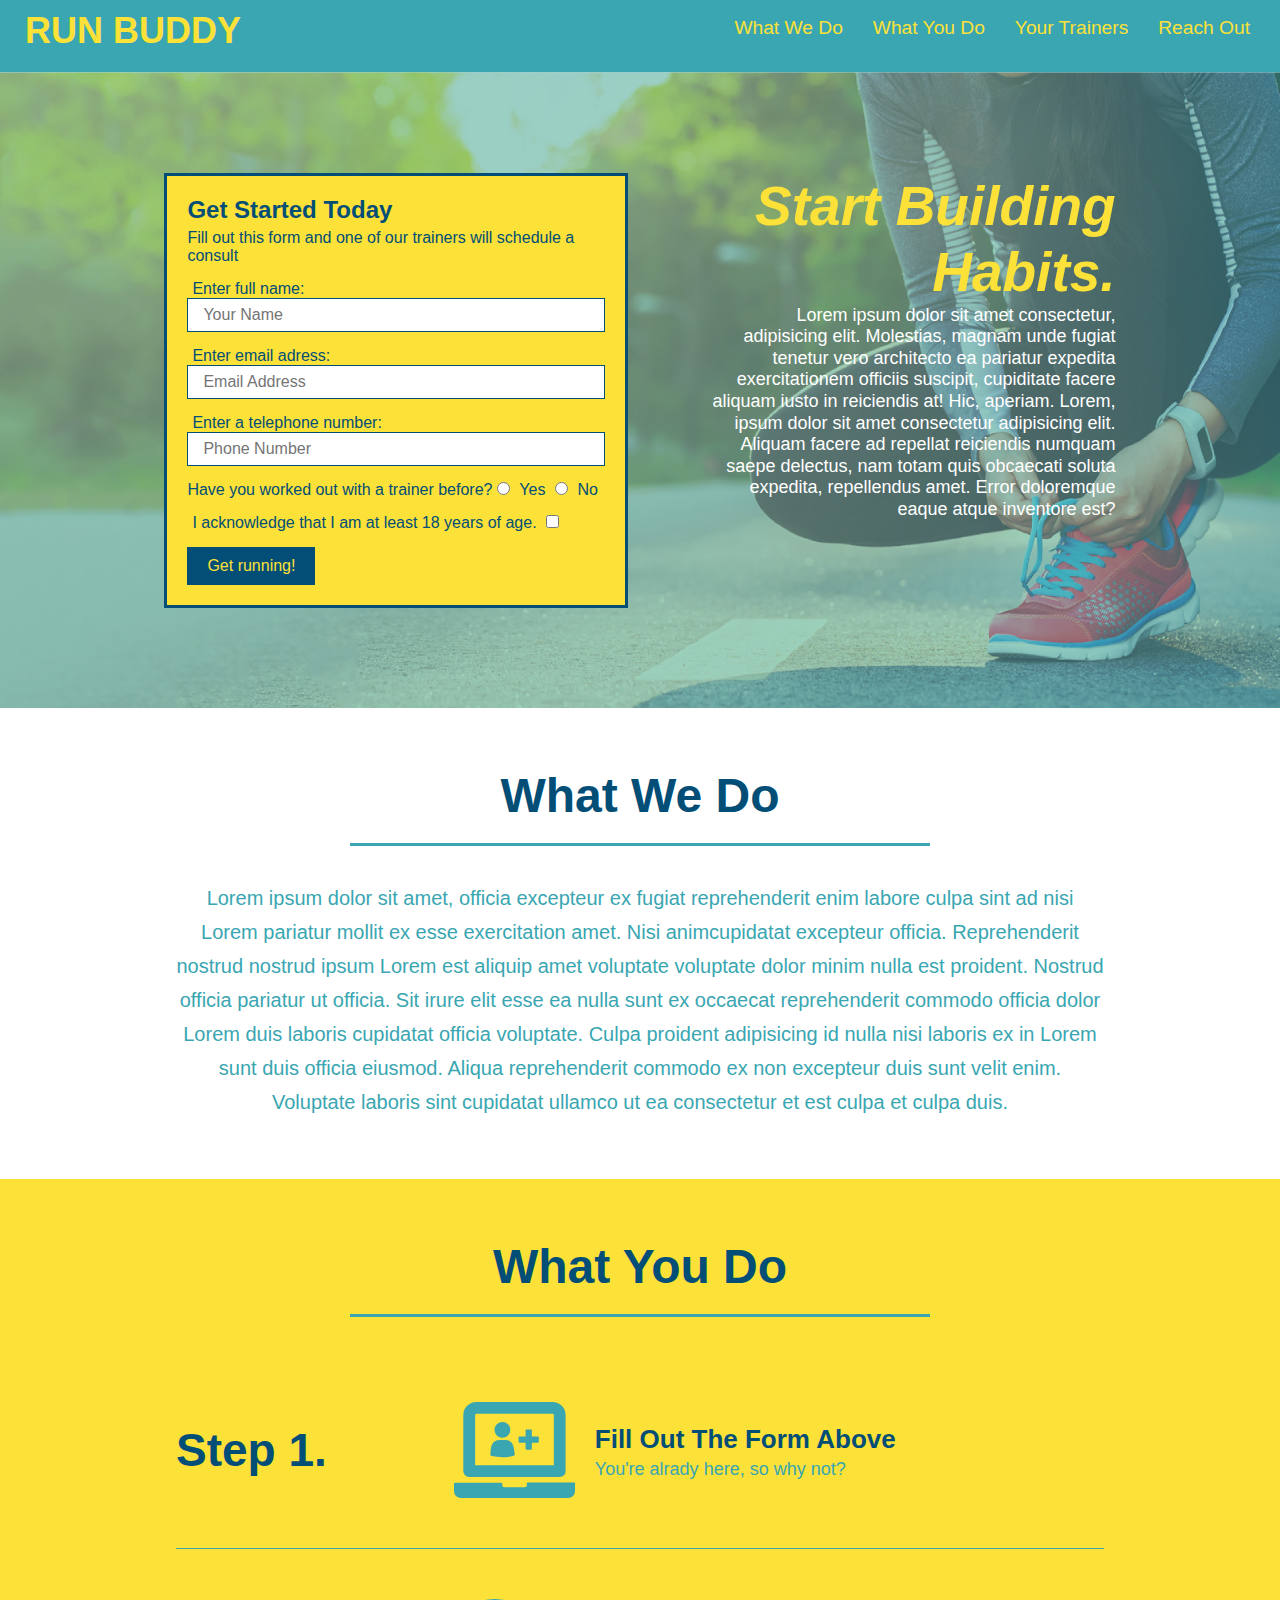
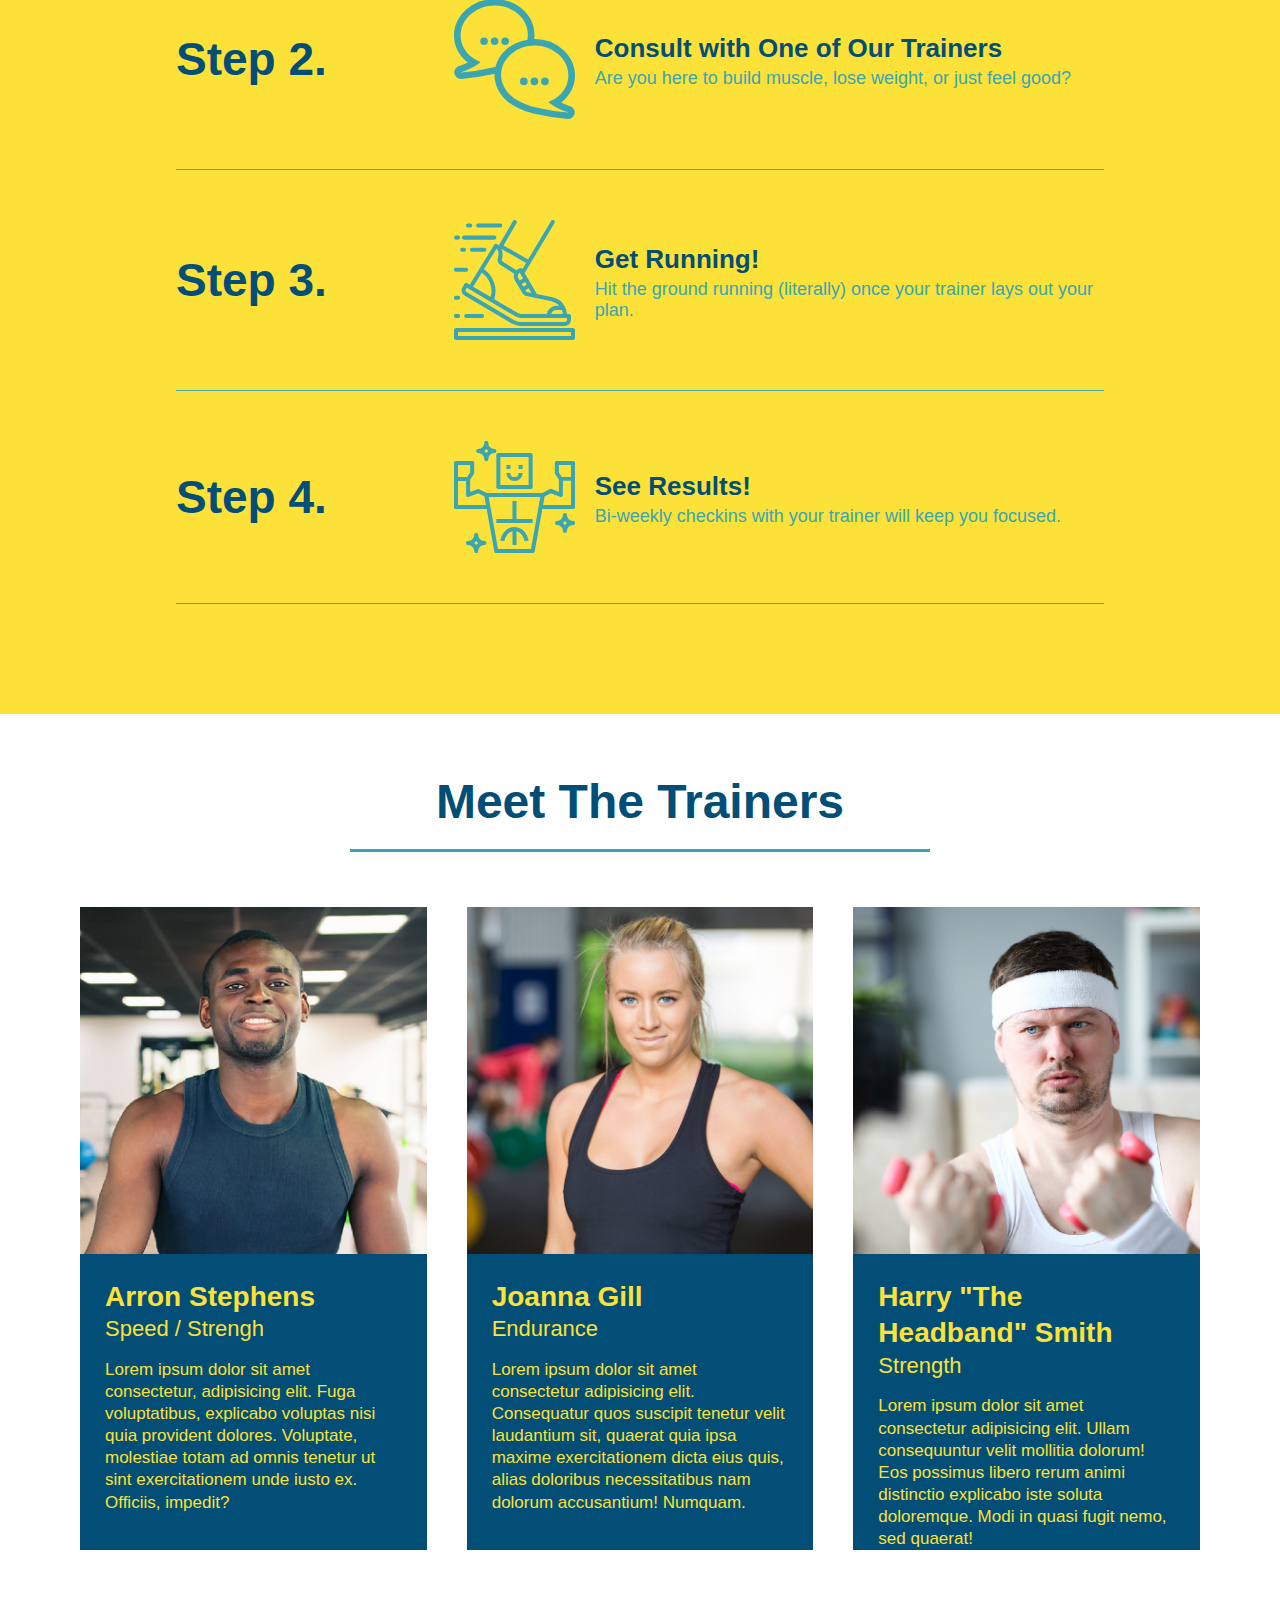
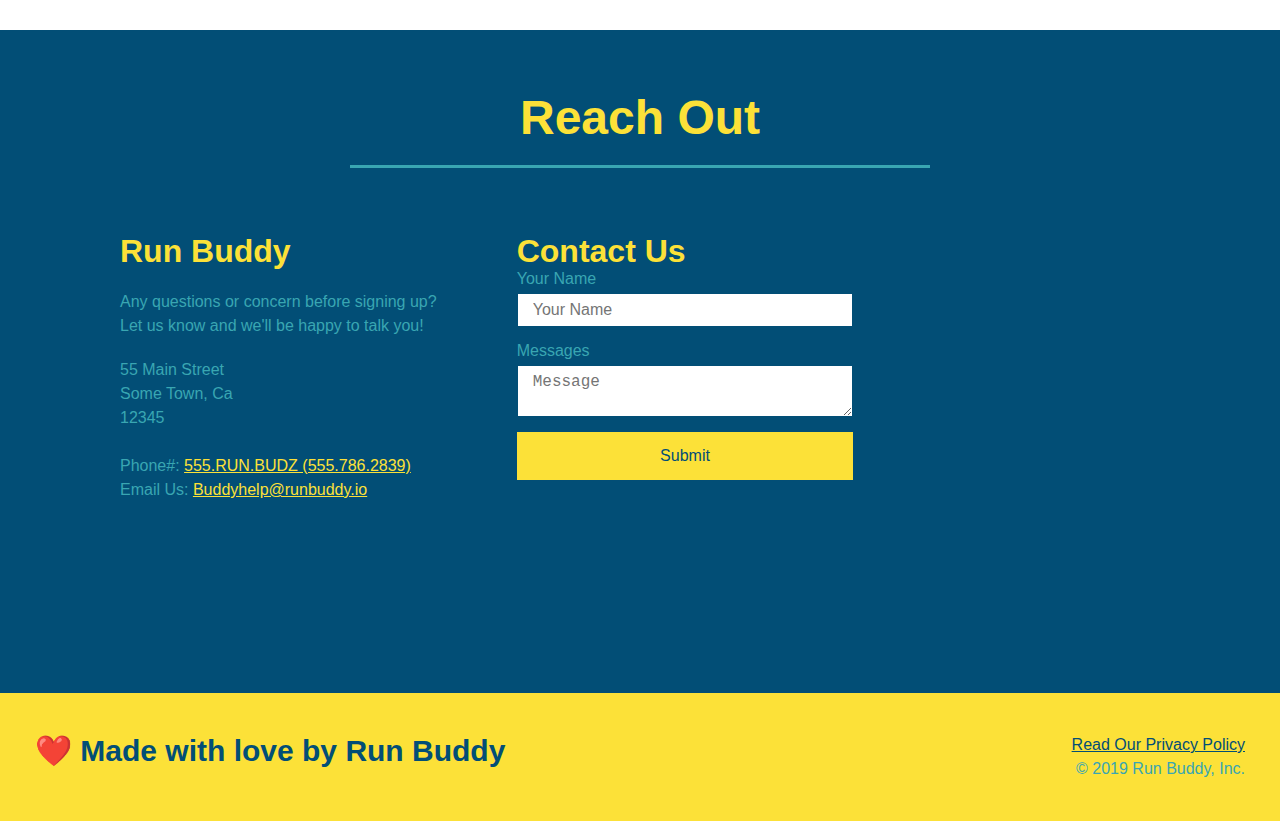
==== commit e9af7bff: "Added mediaqueries" ====
--- a/index.html
+++ b/index.html
@@ -3,7 +3,8 @@
     <head>
         <meta charset="UTF-8"  />
         <title>Run Buddy</title>
-        <link rel="stylesheet" href="./assets/css/style.css" />        
+        <link rel="stylesheet" href="./assets/css/style.css" />   
+        <meta name="viewport" content="width=device-width, initial-scale=1.0" />
     </head>
     <body>
         <!-- navigation -->
--- a/assets/css/style.css
+++ b/assets/css/style.css
@@ -36,7 +36,7 @@
   list-style: none;
 }
 header nav ul li a {
-  margin: 0 30px;
+  padding: 10px 15px;
   font-weight: lighter;
   font-size: 1.5vw;
 }
@@ -77,6 +77,7 @@
   display: flex;
   justify-content: center;
   flex-wrap: wrap;
+  align-items: flex-start;
 }
 .hero-form {
   background-color: #fce138;
@@ -99,7 +100,7 @@
   margin: 3.5%;
   color: #fff;
   font-size: 18px;
-  line-height: 1.3;
+  line-height: 1.2;
 }
 .hero-cta h2 {
   font-style: italic;
@@ -261,7 +262,7 @@
   flex-wrap: wrap;
 }
 .section-title {
-  font-size: 55px;
+  font-size: 48px;
   border-bottom: 3px solid #39a6b2;
   color: #024e76;
   padding-bottom: 20px;
@@ -317,3 +318,106 @@
   font-size: 16px;
 }
 /* Reach Out End */
+
+/* MEDIA QUERY FOR SMALLER DESKTOP SCREENS AND SMALLER */
+@media screen and (max-width: 980px) {
+  header {
+    padding-bottom: 0;
+    justify-content: center;
+  }
+
+  header h1 {
+    width: 100%;
+    text-align: center;
+  }
+
+  header nav ul {
+    margin-top: 20px;
+    width: 100%;
+    justify-content: center;
+  }
+
+  header nav ul li a {
+    font-size: 20px;
+  }
+
+  footer h2,
+  footer div {
+    text-align: center;
+    width: 100%;
+  }
+  .hero-cta,
+  .hero-form {
+    width: 100%;
+  }
+
+  .hero-cta {
+    text-align: center;
+  }
+  .section-title {
+    width: 80%;
+  }
+
+  .trainer {
+    flex: 0 70%;
+  }
+
+  .contact-info iframe {
+    flex: 1 100%;
+  }
+}
+@media screen and (max-width: 768px) {
+  section {
+    padding: 30px 15px;
+  }
+
+  .step h3 {
+    flex: 1 100%;
+    text-align: center;
+  }
+
+  .step-info {
+    flex: 2 100%;
+    text-align: center;
+    justify-content: center;
+  }
+
+  .step-img {
+    flex: 0 32%;
+    margin-right: 0;
+    margin-top: 15px;
+    margin-bottom: 15px;
+  }
+
+  .step-text {
+    flex: 100%;
+  }
+}
+@media screen and (max-width: 575px) {
+  .hero-form button {
+    width: 100%;
+  }
+
+  .section-title {
+    width: 95%;
+  }
+
+  .intro p {
+    width: 100%;
+  }
+
+  .trainer {
+    flex: 0 100%;
+  }
+
+  .contact-info {
+    text-align: center;
+  }
+
+  .contact-info > * {
+    flex: 0 100%;
+  }
+  .contact-form {
+    order: 3;
+  }
+}
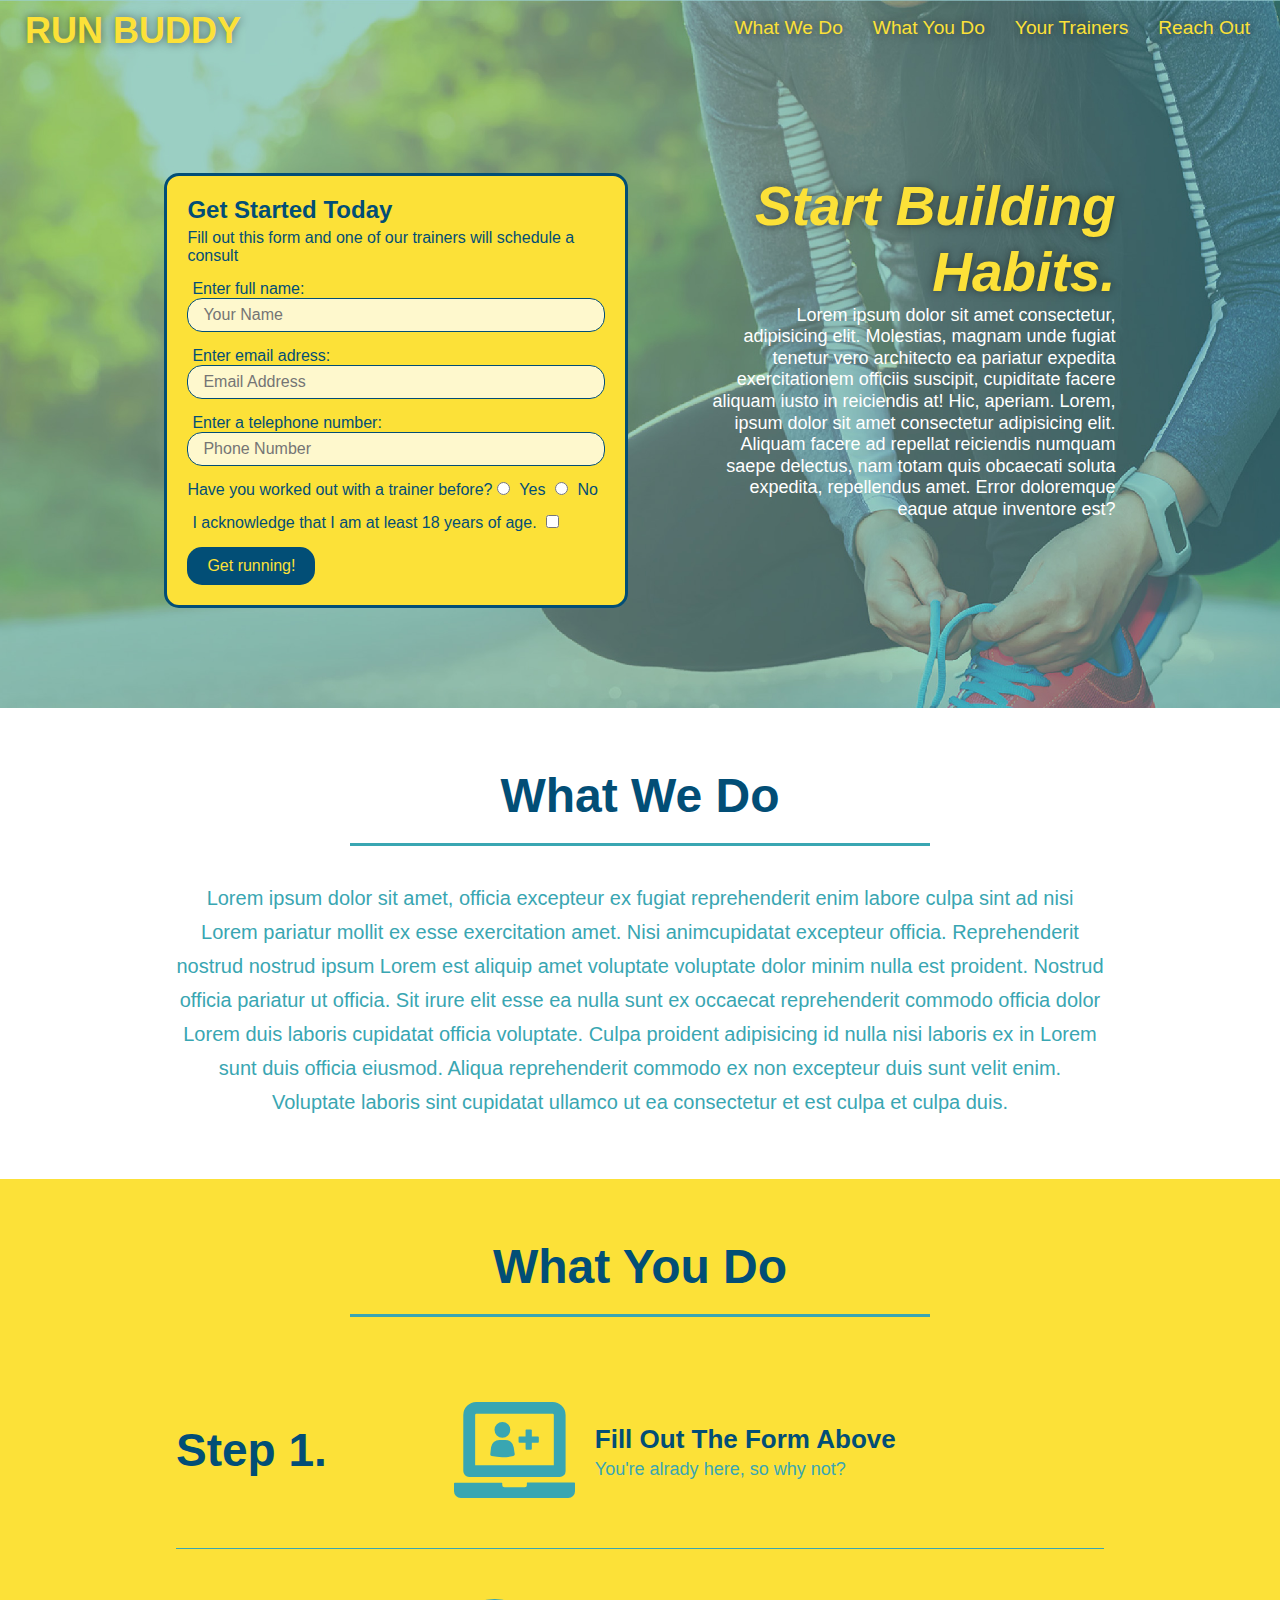
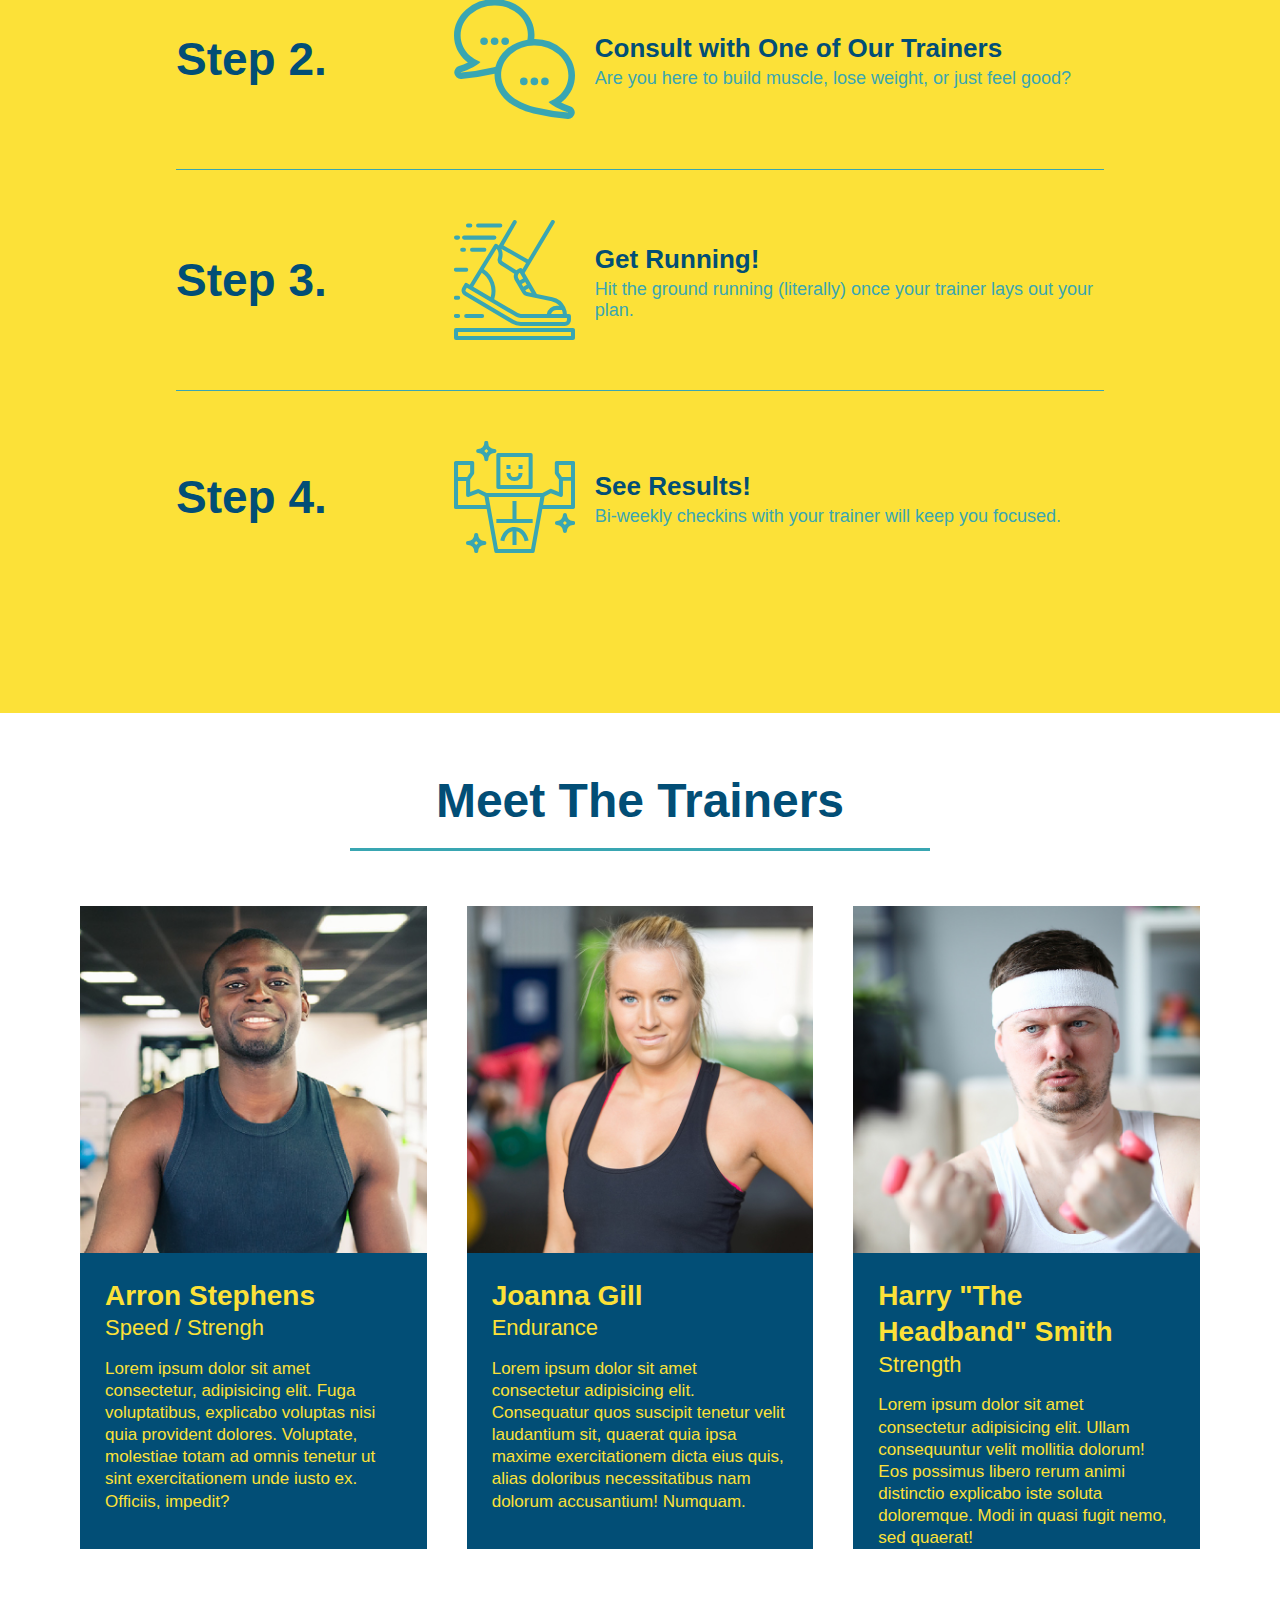
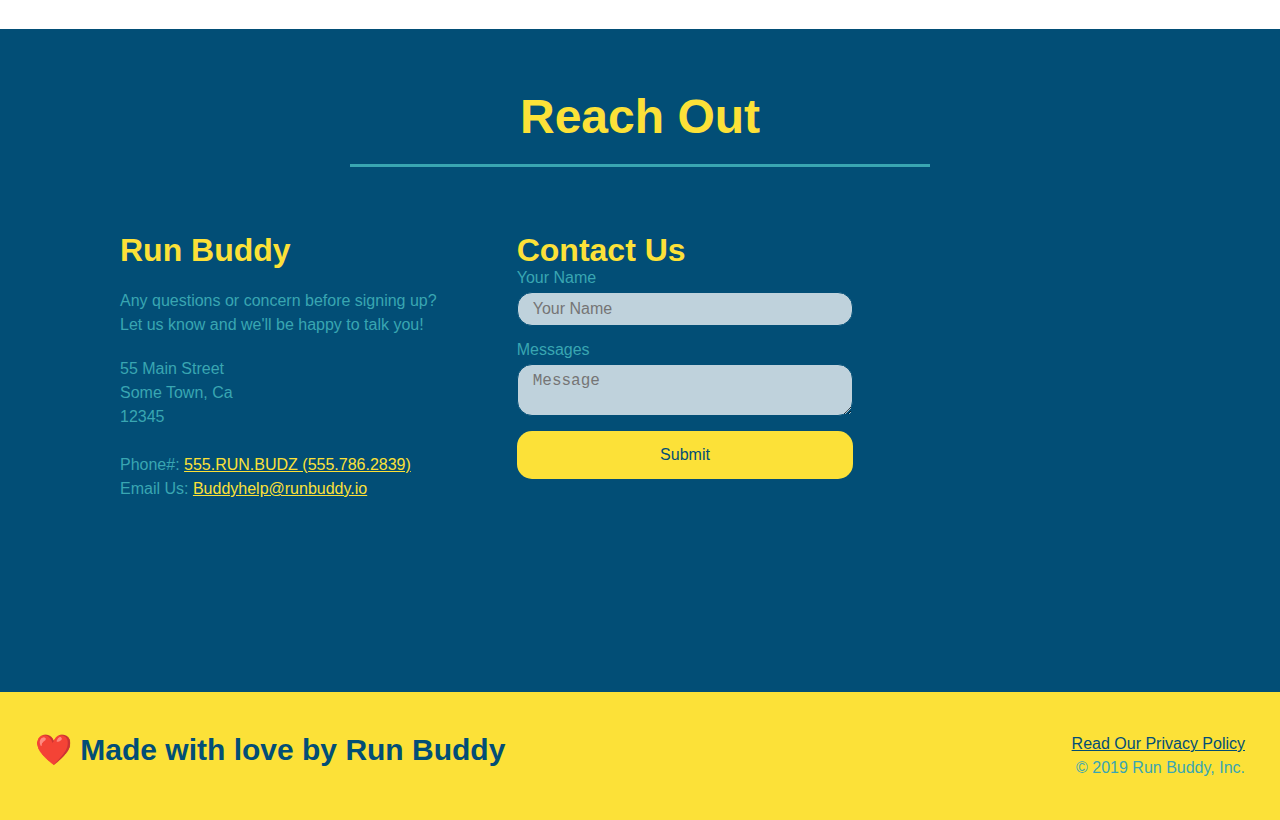
==== commit 2a6fd955: "pseudo elements added" ====
--- a/index.html
+++ b/index.html
@@ -116,7 +116,6 @@
                  </div>
                 </div>
             </div>
-            <div>
                 <div class="step">
                     <h3>Step 2.</h3>
                     <div class="step-info">
@@ -129,7 +128,6 @@
                     </div>
                 </div>
             </div>
-            <div>
                 <div class="step">
                     <h3>Step 3.</h3>
                     <div class="step-info">
@@ -142,8 +140,6 @@
                     </div>
                     </div>
                 </div>
-            </div>
-            <div>
                 <div class="step">
                     <h3>Step 4.</h3>
                     <div class="step-info">
@@ -156,7 +152,6 @@
                     </div>
                     </div>
                 </div>
-            </div>
         </section>
         <!-- "meet the trainers" section-->
         <div class="trainers">
--- a/assets/css/style.css
+++ b/assets/css/style.css
@@ -13,6 +13,14 @@
   display: flex;
   justify-content: space-between;
   flex-wrap: wrap;
+  position: -webkit-sticky;
+  position: sticky;
+  top: 0;
+  background-image: url(../images/flipped-hero-image.jpg);
+  background-size: cover;
+  background-position: center;
+  background-attachment: fixed;
+  background-position: 80%;
 }
 
 header a {
@@ -39,12 +47,20 @@
   padding: 10px 15px;
   font-weight: lighter;
   font-size: 1.5vw;
+  text-shadow: 0 0 10px rgba(0, 0, 0, 0.5);
+}
+header nav ul li a:hover {
+  background: #fce138;
+  color: #024e76;
+  border-radius: 15px;
+  text-shadow: none;
 }
 header h1 {
   font-weight: bold;
   font-size: 36px;
   color: #fce138;
   margin: 0;
+  text-shadow: 0 0 10px rgba(0, 0, 0, 0.5);
 }
 footer {
   display: flex;
@@ -78,6 +94,8 @@
   justify-content: center;
   flex-wrap: wrap;
   align-items: flex-start;
+  background-attachment: fixed;
+  background-position: 80%;
 }
 .hero-form {
   background-color: #fce138;
@@ -86,6 +104,7 @@
   border: solid 3px #024e76;
   width: 40%;
   margin: 3.5%;
+  border-radius: 15px;
 }
 .hero-form h3 {
   margin: 0;
@@ -106,6 +125,7 @@
   font-style: italic;
   font-size: 55px;
   color: #fce138;
+  text-shadow: 0 0 10px rgba(0, 0, 0, 0.5);
 }
 
 .form-input {
@@ -116,6 +136,12 @@
   color: #024e76;
   width: 100%;
   margin-bottom: 15px;
+  border-radius: 15px;
+  background-color: rgba(255, 255, 255, 0.75);
+}
+.form-input:focus {
+  background-color: rgba(255, 255, 255, 1);
+  outline: none;
 }
 .hero-form label {
   margin: 0 5px;
@@ -126,8 +152,11 @@
   border: none;
   padding: 10px 20px;
   font-size: 16px;
-}
-
+  border-radius: 15px;
+}
+.hero-form button:hover {
+  background-color: #39a6b2;
+}
 /* Hero Style end */
 
 /* What We Do section */
@@ -177,6 +206,9 @@
   align-items: center;
   justify-content: space-between;
 }
+.step:last-child {
+  border-bottom: none;
+}
 .step-info {
   flex: 2 70%;
   display: flex;
@@ -307,6 +339,13 @@
   width: 100%;
   margin-bottom: 15px;
   margin-top: 5px;
+  border-radius: 15px;
+  background-color: rgba(255, 255, 255, 0.75);
+}
+.contact-form input:focus,
+.contact-form textarea:focus {
+  background-color: rgba(255, 255, 255, 1);
+  outline: none;
 }
 .contact-form button {
   width: 100%;
@@ -316,6 +355,11 @@
   text-align: center;
   padding: 15px 0;
   font-size: 16px;
+  border-radius: 15px;
+}
+.contact-form button:hover {
+  color: #fce138;
+  background: #39a6b2;
 }
 /* Reach Out End */
 
@@ -324,6 +368,7 @@
   header {
     padding-bottom: 0;
     justify-content: center;
+    position: relative;
   }
 
   header h1 {
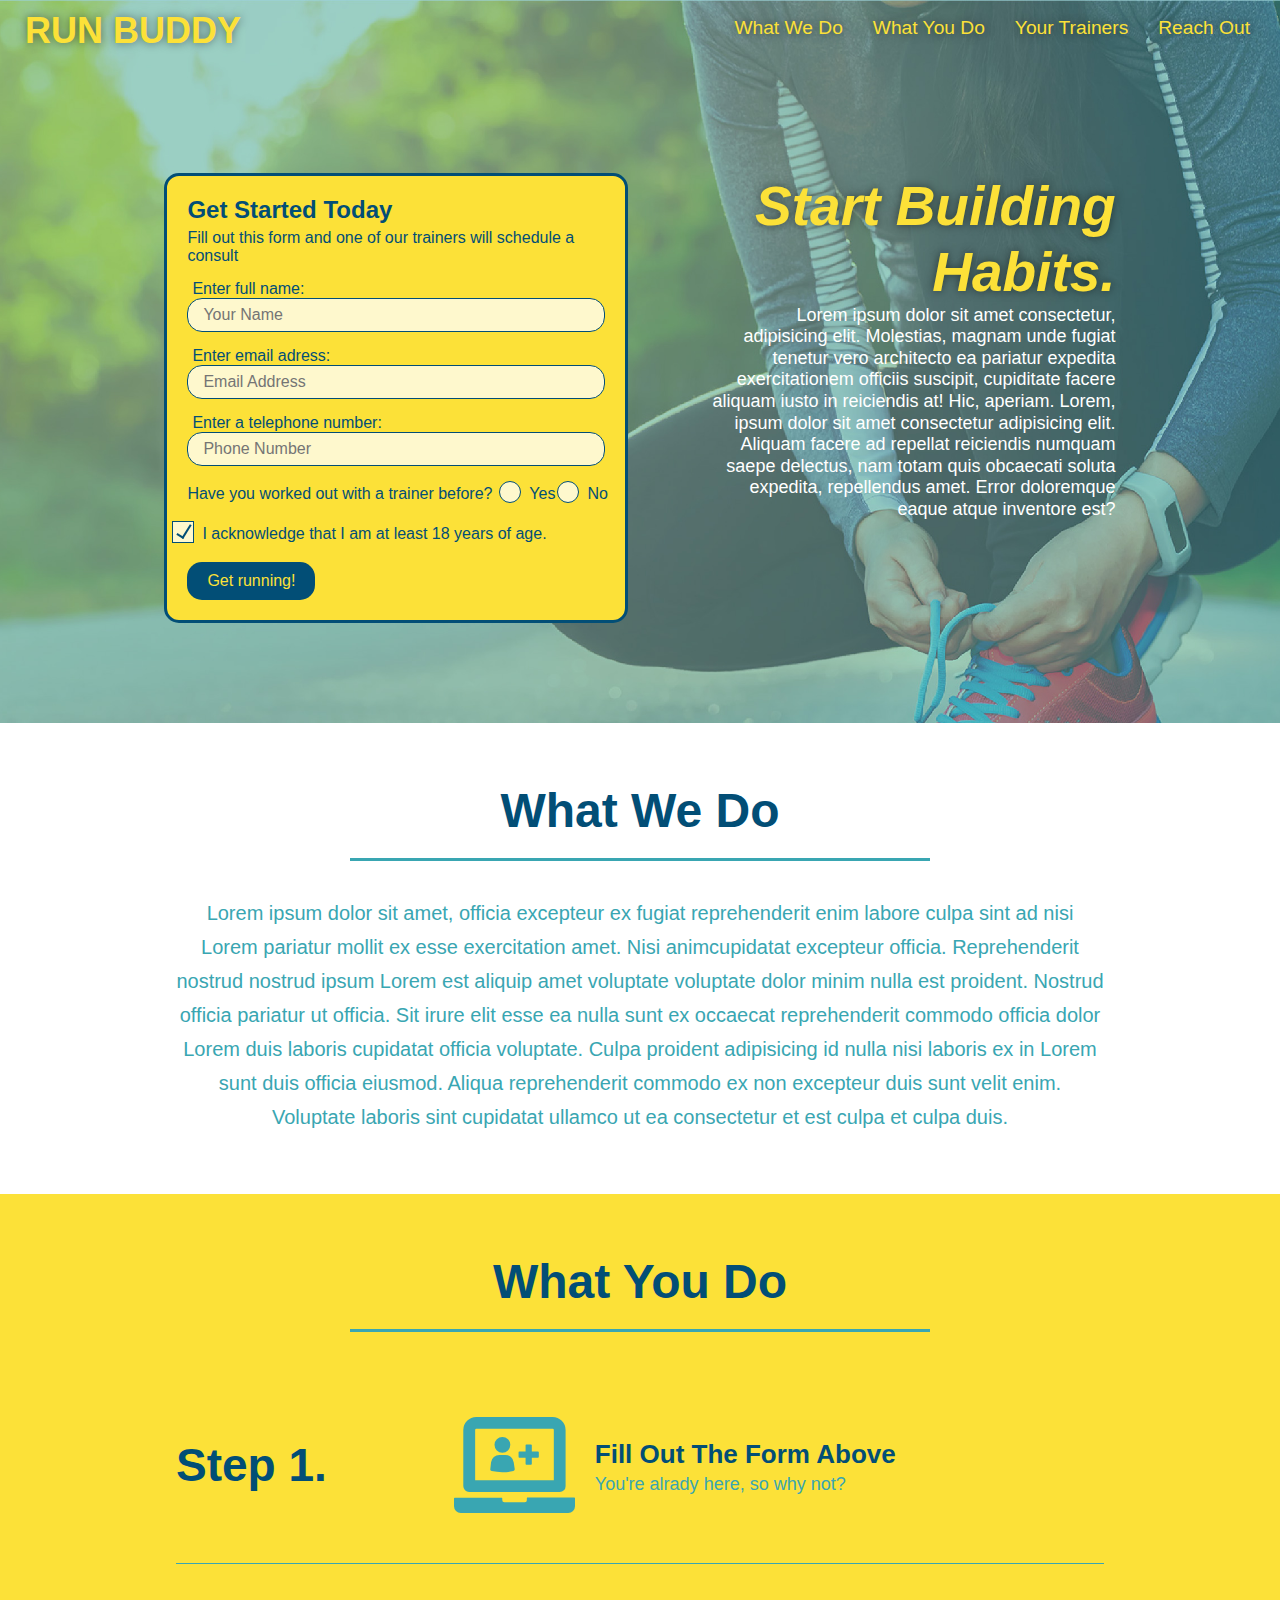
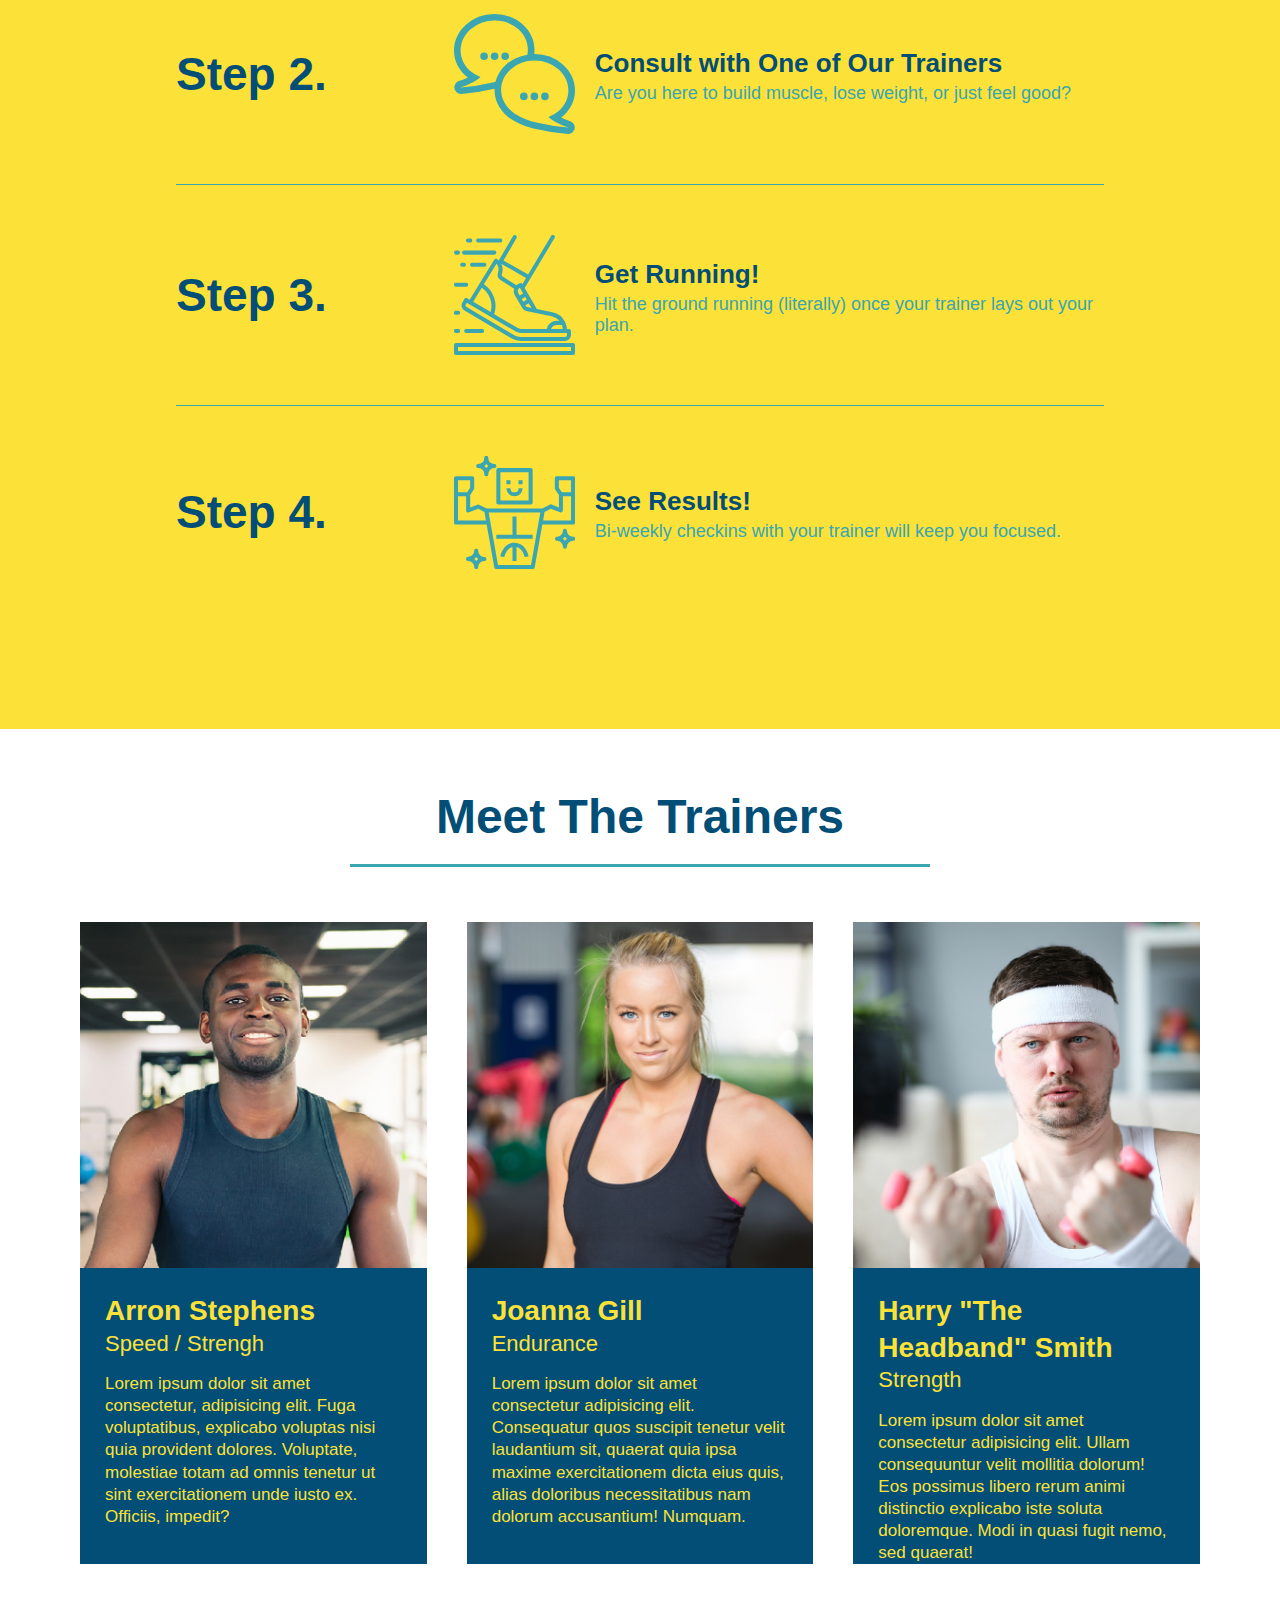
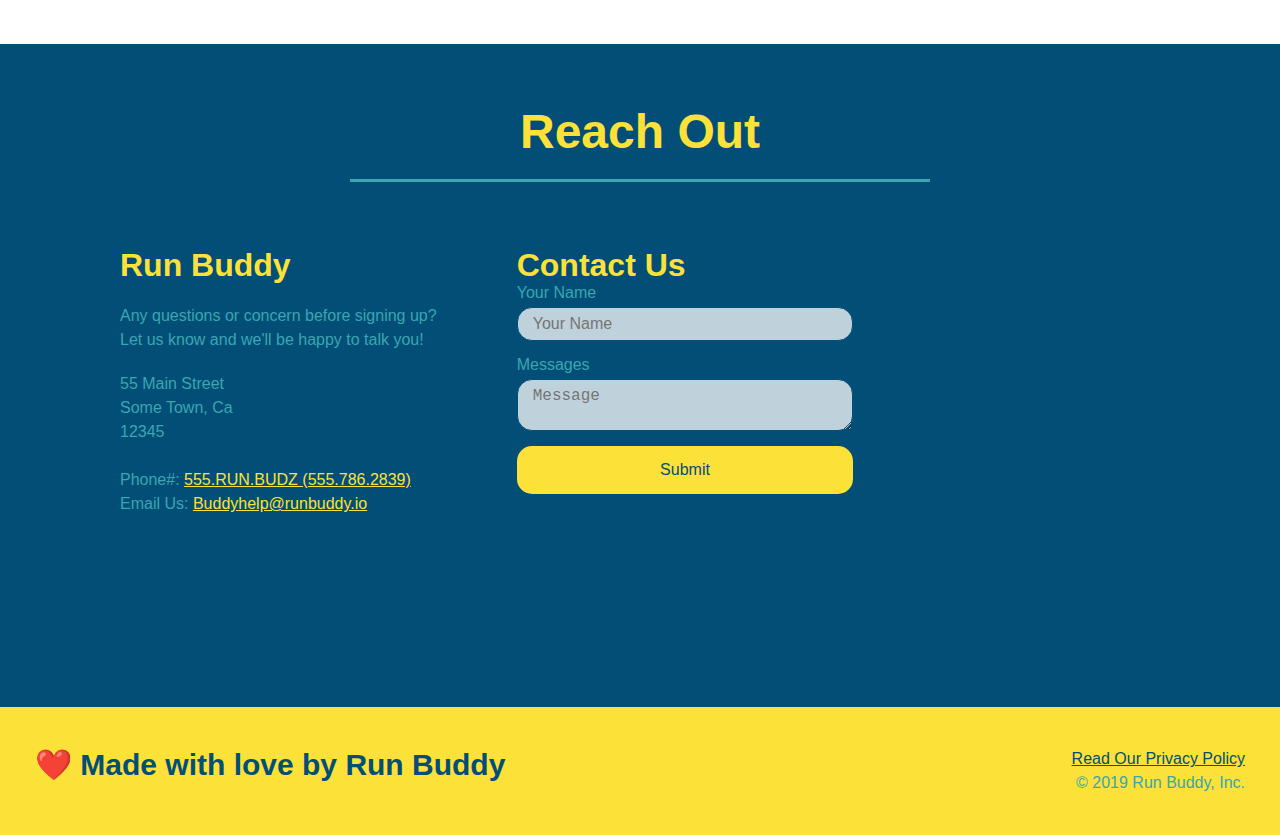
==== commit 42a7331c: "final css touches" ====
--- a/index.html
+++ b/index.html
@@ -51,16 +51,22 @@
                     <input type="tel" placeholder="Phone Number" name="phone" id="phone" class="form-input" />
                     <p>
                         Have you worked out with a trainer before?
+                        <span class="radio-wrapper">
                         <input type="radio" name="trainer-confirm" id="trainer-yes" />
                         <label for="trainer-yes">Yes</label>
+                        </span>
+                        <span class="radio-wrapper">
                         <input type="radio" name="trainer-confirm" id="trainer-no" />
                         <label for="trainer-no">No</label>
-                    </p>
-                    <p>
+                        </span>
+                    </p>
+                    <p>
+                        <span class="checkbox-wrapper">
                         <label for="checkbox">
                             I acknowledge that I am at least 18 years of age.
                         </label>
-                         <input type="checkbox" name="age-confirm" id="checkbox">   
+                         <input type="checkbox" name="age-confirm" id="checkbox">
+                        </span>
                     </p>
                     <button type="submit"> 
                         Get running!
--- a/assets/css/style.css
+++ b/assets/css/style.css
@@ -2,6 +2,11 @@
   margin: 0;
   padding: 0;
   box-sizing: border-box;
+}
+:root {
+  --primary-color: #fce138;
+  --secondary-color: #024e76;
+  --tertiary-color: #39a6b2;
 }
 header {
   /* Padding can be applied all together */
@@ -9,7 +14,7 @@
   padding-right: 15px;
   padding-bottom: 20px;
   padding-left: 25px;
-  background-color: #39a6b2;
+  background-color: var(--tertiary-color);
   display: flex;
   justify-content: space-between;
   flex-wrap: wrap;
@@ -21,16 +26,17 @@
   background-position: center;
   background-attachment: fixed;
   background-position: 80%;
+  z-index: 9999;
 }
 
 header a {
   /* header a considers all the headers */
   text-decoration: none;
-  color: #fce138;
+  color: var(--primary-color);
 }
 body {
   /* This is how you leave a comment in CSS */
-  color: #39a6b2;
+  color: var(--tertiary-color);
   font-family: Helvetica, Arial, sans-serif;
 }
 header nav {
@@ -50,28 +56,28 @@
   text-shadow: 0 0 10px rgba(0, 0, 0, 0.5);
 }
 header nav ul li a:hover {
-  background: #fce138;
-  color: #024e76;
+  background: var(--primary-color);
+  color: var(--secondary-color);
   border-radius: 15px;
   text-shadow: none;
 }
 header h1 {
   font-weight: bold;
   font-size: 36px;
-  color: #fce138;
+  color: var(--primary-color);
   margin: 0;
   text-shadow: 0 0 10px rgba(0, 0, 0, 0.5);
 }
 footer {
   display: flex;
-  background: #fce138;
+  background: var(--primary-color);
   width: 100%;
   padding: 40px 35px;
   justify-content: space-between;
   flex-wrap: wrap;
 }
 footer h2 {
-  color: #024e76;
+  color: var(--secondary-color);
   font-size: 30px;
   margin: 0;
 }
@@ -80,7 +86,7 @@
   text-align: right;
 }
 footer a {
-  color: #024e76;
+  color: var(--secondary-color);
 }
 section {
   padding: 60px;
@@ -98,10 +104,10 @@
   background-position: 80%;
 }
 .hero-form {
-  background-color: #fce138;
+  background-color: var(--primary-color);
   padding: 20px;
-  color: #024e76;
-  border: solid 3px #024e76;
+  color: var(--secondary-color);
+  border: solid 3px var(--secondary-color);
   width: 40%;
   margin: 3.5%;
   border-radius: 15px;
@@ -124,16 +130,16 @@
 .hero-cta h2 {
   font-style: italic;
   font-size: 55px;
-  color: #fce138;
+  color: var(--primary-color);
   text-shadow: 0 0 10px rgba(0, 0, 0, 0.5);
 }
 
 .form-input {
-  border: 1px solid #024e76;
+  border: 1px solid var(--secondary-color);
   display: block;
   padding: 7px 15px;
   font-size: 16px;
-  color: #024e76;
+  color: var(--secondary-color);
   width: 100%;
   margin-bottom: 15px;
   border-radius: 15px;
@@ -143,26 +149,87 @@
   background-color: rgba(255, 255, 255, 1);
   outline: none;
 }
+.checkbox-wrapper label,
+.radio-wrapper label {
+  position: relative;
+  left: 10px;
+  margin: 10px;
+  line-height: 1.6;
+}
+.checkbox-wrapper input,
+.radio-wrapper input {
+  opacity: 0;
+}
+.checkbox-wrapper input + label::after,
+.radio-wrapper input + label::after {
+  content: none;
+}
+
+.checkbox-wrapper input:checked + label::after,
+.radio-wrapper input:checked + label::after {
+  content: "";
+}
+.radio-wrapper label::before {
+  border-radius: 50%;
+}
+.checkbox-wrapper label::before,
+.radio-wrapper label::before {
+  content: "";
+  height: 20px;
+  width: 20px;
+  background: rgba(255, 255, 255, 0.75);
+  border: 1px solid var(--secondary-color);
+  position: absolute;
+  top: -4px;
+  left: -30px;
+}
+.radio-wrapper label::after {
+  content: "";
+  width: 20px;
+  height: 20px;
+  border-radius: 50%;
+  background: var(--secondary-color);
+  position: absolute;
+  left: -29px;
+  top: -3px;
+  background-image: radial-gradient(
+    circle,
+    var(--tertiary-color),
+    var(--secondary-color)
+  );
+}
+
+.checkbox-wrapper label::after {
+  content: "";
+  height: 6px;
+  width: 14px;
+  border-left: 2px solid var(--secondary-color);
+  border-bottom: 2px solid var(--secondary-color);
+  position: absolute;
+  left: -26px;
+  top: 1px;
+  transform: rotate(-58deg);
+}
 .hero-form label {
   margin: 0 5px;
 }
 .hero-form button {
-  color: #fce138;
-  background-color: #024e76;
+  color: var(--primary-color);
+  background-color: var(--secondary-color);
   border: none;
   padding: 10px 20px;
   font-size: 16px;
   border-radius: 15px;
 }
 .hero-form button:hover {
-  background-color: #39a6b2;
+  background-color: var(--tertiary-color);
 }
 /* Hero Style end */
 
 /* What We Do section */
 .intro p {
   line-height: 1.7;
-  color: #39a6b2;
+  color: var(--tertiary-color);
   width: 80%;
   font-size: 20px;
   margin: 0 auto;
@@ -173,34 +240,34 @@
 /* What You Do sections/steps */
 
 .steps {
-  background: #fce138;
+  background: var(--primary-color);
 }
 
 .primary-border {
-  border-color: #fce138;
+  border-color: var(--primary-color);
 }
 .secondary-border {
-  border-color: #39a6b2;
+  border-color: var(--tertiary-color);
 }
 .step h3 {
-  color: #024e76;
+  color: var(--secondary-color);
   font-size: 46px;
   flex: 1 30%;
 }
 .step-text p {
-  color: #39a6b2;
+  color: var(--tertiary-color);
   font-size: 18px;
 }
 .step-text h4 {
   font-size: 26px;
   line-height: 1.5;
-  color: #024e76;
+  color: var(--secondary-color);
 }
 .step {
   margin: 50px auto;
   padding-bottom: 50px;
   width: 80%;
-  border-bottom: 1px solid #39a6b2;
+  border-bottom: 1px solid var(--tertiary-color);
   display: flex;
   flex-wrap: wrap;
   align-items: center;
@@ -245,8 +312,8 @@
 }
 .trainer {
   margin: 20px;
-  background: #024e76;
-  color: #fce138;
+  background: var(--secondary-color);
+  color: var(--primary-color);
   flex: 1;
 }
 .trainer-bio {
@@ -282,7 +349,7 @@
 
 /* Reach Out Section */
 .contact {
-  background-color: #024e76;
+  background-color: var(--secondary-color);
 }
 .contact-info > * {
   flex: 1;
@@ -295,15 +362,15 @@
 }
 .section-title {
   font-size: 48px;
-  border-bottom: 3px solid #39a6b2;
-  color: #024e76;
+  border-bottom: 3px solid var(--tertiary-color);
+  color: var(--secondary-color);
   padding-bottom: 20px;
   text-align: center;
   margin: 0 auto 35px auto;
   width: 50%;
 }
 .contact h2 {
-  color: #fce138;
+  color: var(--primary-color);
 }
 .contact-info iframe {
   height: 400px;
@@ -316,7 +383,7 @@
   margin: 30px 0 0 60px;
 }
 .contact-info h3 {
-  color: #fce138;
+  color: var(--primary-color);
   font-size: 32px;
 }
 .contact-info p,
@@ -327,15 +394,15 @@
   font-style: normal;
 }
 .contact-info a {
-  color: #fce138;
+  color: var(--primary-color);
 }
 .contact-form input,
 .contact-form textarea {
-  border: 1px solid #024e76;
+  border: 1px solid var(--secondary-color);
   display: block;
   padding: 7px 15px;
   font-size: 16px;
-  color: #024e76;
+  color: var(--secondary-color);
   width: 100%;
   margin-bottom: 15px;
   margin-top: 5px;
@@ -350,16 +417,16 @@
 .contact-form button {
   width: 100%;
   border: none;
-  background: #fce138;
-  color: #024e76;
+  background: var(--primary-color);
+  color: var(--secondary-color);
   text-align: center;
   padding: 15px 0;
   font-size: 16px;
   border-radius: 15px;
 }
 .contact-form button:hover {
-  color: #fce138;
-  background: #39a6b2;
+  color: var(--primary-color);
+  background: var(--tertiary-color);
 }
 /* Reach Out End */
 
